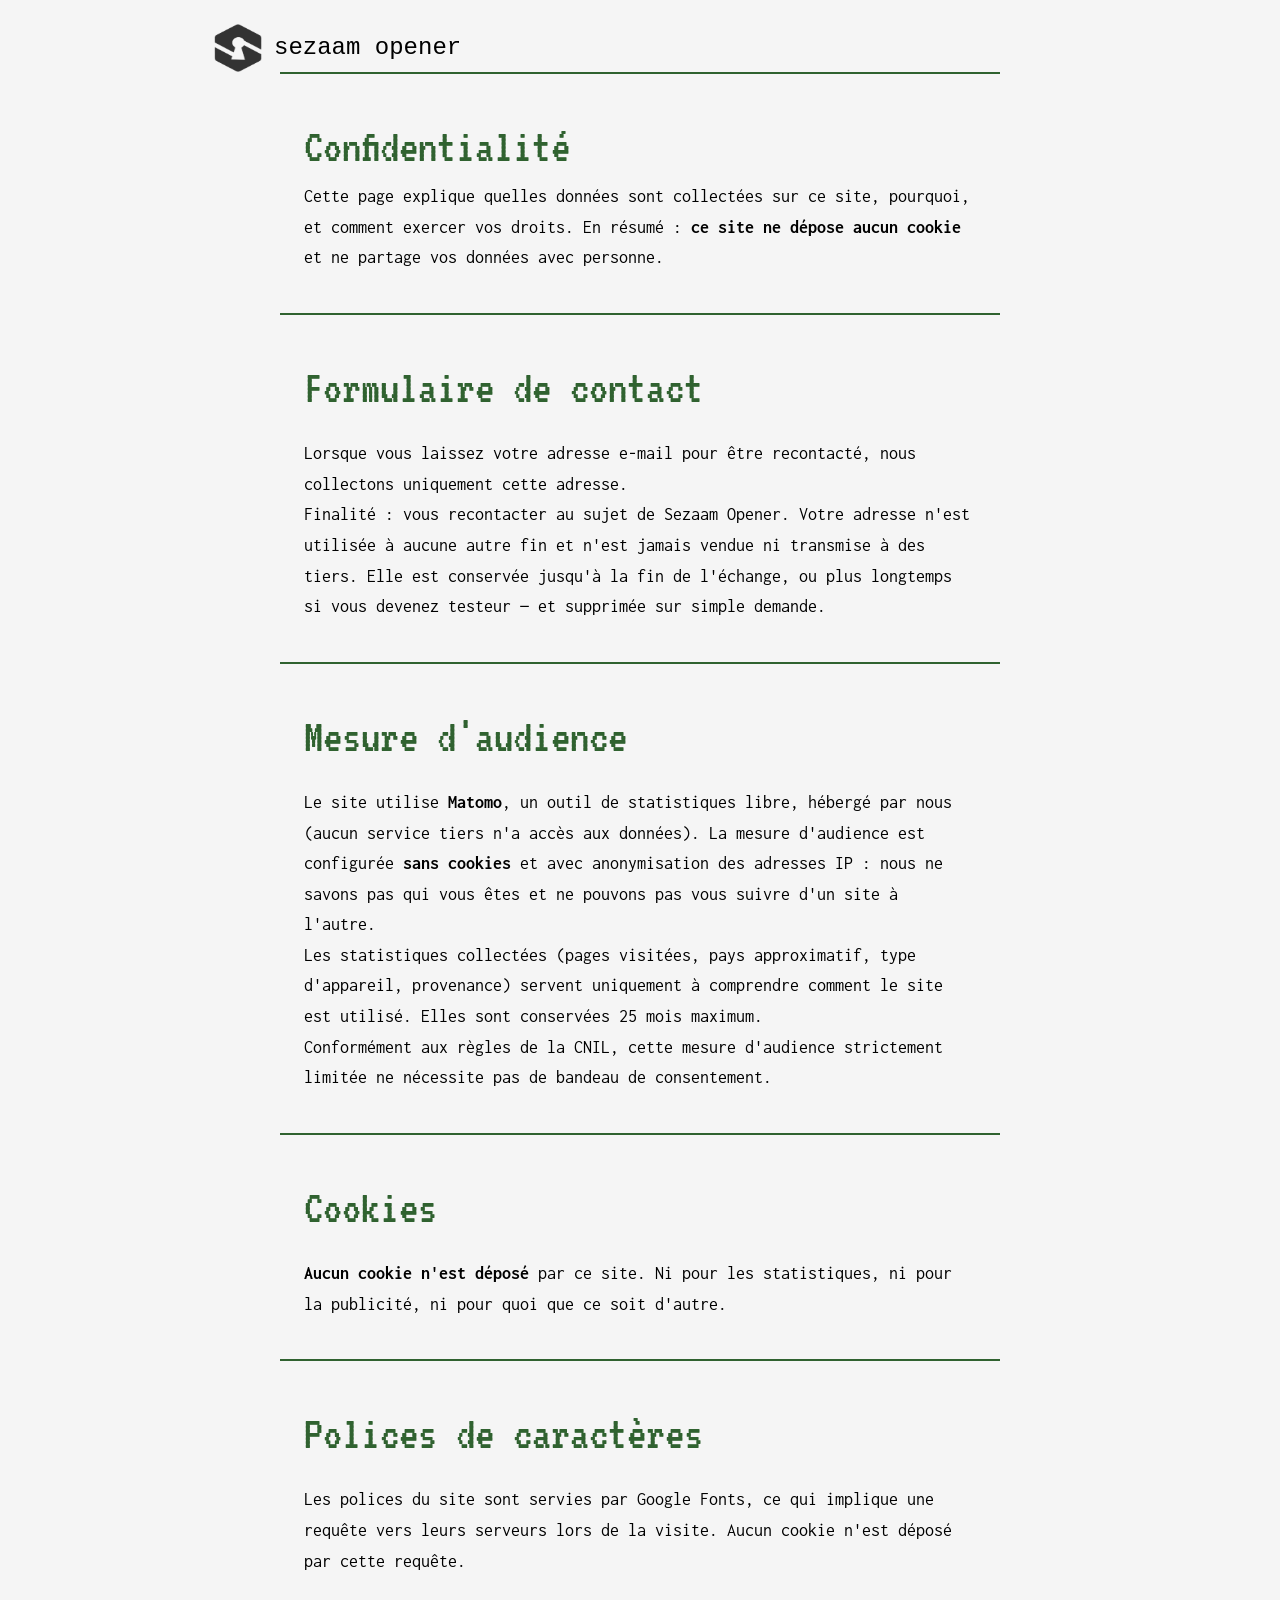
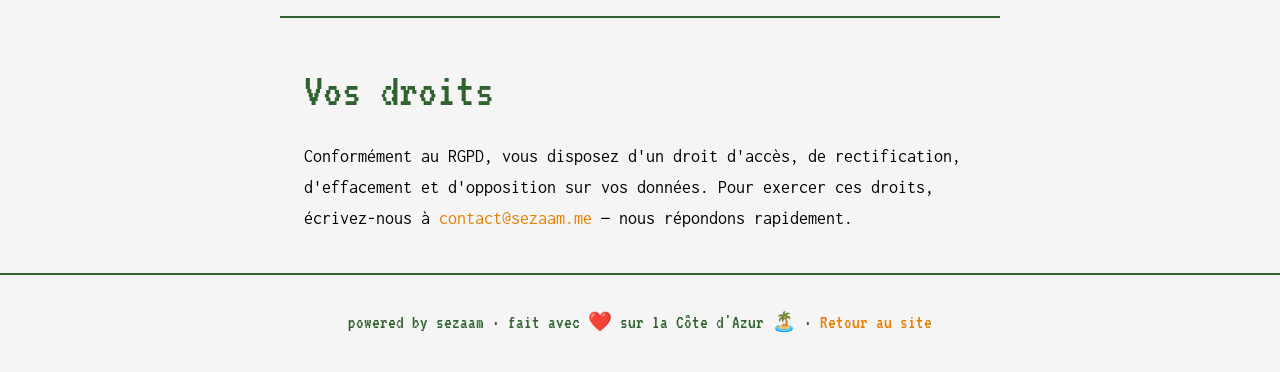
==== confidentialite.html @ 07162933 "add matomo" ====
<!DOCTYPE html>
<html lang="fr">

<head>
  <meta charset="UTF-8">
  <meta name="viewport" content="width=device-width, initial-scale=1.0">
  <title>Confidentialité — sezaam opener</title>
  <meta name="description" content="Politique de confidentialité de sezaam opener : quelles données sont collectées, pourquoi, et comment exercer vos droits.">
  <meta name="robots" content="noindex">

  <link rel="preconnect" href="https://fonts.googleapis.com">
  <link rel="preconnect" href="https://fonts.gstatic.com" crossorigin>
  <link href="https://fonts.googleapis.com/css2?family=Inconsolata:wght@400;700&family=VT323&display=swap"
    rel="stylesheet">

  <link rel="stylesheet" href="assets/styles.css">
  <link rel="icon" href="assets/icon_small.png" sizes="48px">
  <link rel="apple-touch-icon" href="assets/icon_small.png">
</head>

<body>

  <header class="site-header">
    <img src="assets/icon_small.png" alt="" class="brand-icon">
    <div class="logo">sezaam opener</div>
  </header>

  <section>
    <h1>Confidentialité</h1>
    <p>Cette page explique quelles données sont collectées sur ce site, pourquoi, et comment exercer vos droits. En
      résumé : <strong>ce site ne dépose aucun cookie</strong> et ne partage vos données avec personne.</p>
  </section>

  <section>
    <h2>Formulaire de contact</h2>
    <p>Lorsque vous laissez votre adresse e-mail pour être recontacté, nous collectons uniquement cette adresse.</p>
    <p>Finalité : vous recontacter au sujet de Sezaam Opener. Votre adresse n'est utilisée à aucune autre fin et n'est
      jamais vendue ni transmise à des tiers. Elle est conservée jusqu'à la fin de l'échange, ou plus longtemps si vous
      devenez testeur — et supprimée sur simple demande.</p>
  </section>

  <section>
    <h2>Mesure d'audience</h2>
    <p>Le site utilise <strong>Matomo</strong>, un outil de statistiques libre, hébergé par nous (aucun service tiers
      n'a accès aux données). La mesure d'audience est configurée <strong>sans cookies</strong> et avec anonymisation
      des adresses IP : nous ne savons pas qui vous êtes et ne pouvons pas vous suivre d'un site à l'autre.</p>
    <p>Les statistiques collectées (pages visitées, pays approximatif, type d'appareil, provenance) servent uniquement à
      comprendre comment le site est utilisé. Elles sont conservées 25 mois maximum.</p>
    <p>Conformément aux règles de la CNIL, cette mesure d'audience strictement limitée ne nécessite pas de bandeau de
      consentement.</p>
  </section>

  <section>
    <h2>Cookies</h2>
    <p><strong>Aucun cookie n'est déposé</strong> par ce site. Ni pour les statistiques, ni pour la publicité, ni pour
      quoi que ce soit d'autre.</p>
  </section>

  <section>
    <h2>Polices de caractères</h2>
    <p>Les polices du site sont servies par Google Fonts, ce qui implique une requête vers leurs serveurs lors de la
      visite. Aucun cookie n'est déposé par cette requête.</p>
  </section>

  <section>
    <h2>Vos droits</h2>
    <p>Conformément au RGPD, vous disposez d'un droit d'accès, de rectification, d'effacement et d'opposition sur vos
      données. Pour exercer ces droits, écrivez-nous à <a href="mailto:contact@sezaam.me">contact@sezaam.me</a> — nous
      répondons rapidement.</p>
  </section>

  <footer>
    <p>powered by sezaam · fait avec ❤️ sur la Côte d'Azur 🏝️ · <a href="index.html">Retour au site</a></p>
  </footer>

  <!-- Analytics — Matomo auto-hébergé, sans cookies -->
  <script>
    var _paq = window._paq = window._paq || [];
    _paq.push(['disableCookies']);
    _paq.push(['trackPageView']);
    _paq.push(['enableLinkTracking']);
    (function () {
      var u = "https://analytics.ha1ku.dev/";
      _paq.push(['setTrackerUrl', u + 'matomo.php']);
      _paq.push(['setSiteId', '1']);
      var d = document, g = d.createElement('script'), s = d.getElementsByTagName('script')[0];
      g.async = true; g.src = u + 'matomo.js'; s.parentNode.insertBefore(g, s);
    })();
  </script>

</body>

</html>
---- assets/styles.css ----
:root {
      --bg: #f5f5f5;
      --text: #306230;
      --text-dark: #0F380F;
      --primary: #9BBD3B;
      --accent: #E87F00;
      --error: #CC4125;
      --white: #FFFFFF;
      --beige: #f2eecb;
    }

    * {
      margin: 0;
      padding: 0;
      box-sizing: border-box;
    }

    html {
      scroll-behavior: smooth;
    }

    body {
      font-family: 'Inconsolata', monospace;
      background: var(--bg);
      line-height: 1.6;
      font-size: 18px;
      -webkit-font-smoothing: auto;
    }

    h1, h2, h3 {
      font-family: 'VT323', monospace;
      color: var(--text);
      line-height: 1.4;
    }

    h1 {
      font-size: clamp(2.1rem, 10vw, 3rem);
      font-weight: lighter;
    }

    h2 {
      /* font-family: 'Bebas Neue', sans-serif; */

      font-size: clamp(2.1rem, 10vw, 3rem);
      font-weight: lighter;
      margin-bottom: 1rem;
    }

    h3 {
      font-size: 1.2rem;
      margin-bottom: 0.5rem;
    }

    p {
      font-family: 'Inconsolata', monospace;
      line-height: 1.7;
    }

    a {
      color: var(--accent);
      text-decoration: none;
    }

    a:hover {
      text-decoration: underline;
    }

    section {
      max-width: 720px;
      margin: 0 auto;
      padding: 2.5rem 1.5rem;
      border-top: 2px solid var(--text);
    }

    /* Hero — stacked boxes */
    /* Brand lockup */
    .site-header {
      display: flex;
      align-items: center;
      gap: 0.75rem;
      max-width: 900px;
      margin: 0 auto;
      padding: 1.5rem 1.5rem 0;
    }

    .brand-icon {
      height: 48px;
      width: 48px;
      display: block;
    }

    .site-header .logo {
      font-family: 'Press Start 2P', monospace;
      font-size: 1.5rem;
      color: black;
    }

    #solution {
      display: flex;
      flex-direction: column;
      align-items: stretch;
      gap: 1.5rem;
      max-width: 900px;
      padding: 0 1.5rem 2rem;
      border-top: none;
      border-bottom: 2px solid var(--text);
    }

    #solution h1 {
      font-size: 3rem;
    }

    #solution .solution-photo {
      display: block;
      width: auto;
      height: auto;
      max-width: min(560px, 100%);
      max-height: 80svh;
      margin: 0 auto;
      border: 1px solid var(--text);
    }

    #solution .solution-copy {
      flex: 1 1 auto;
      min-width: 0;
      color: var(--text);
      padding: 1.5rem;
      text-align: center;
    }

    @media (min-width: 768px) {
      #solution {
        padding: 2rem;
      }
    }

    .section-media {
      display: block;
      max-width: 100%;
      height: auto;
      margin: 2rem auto 1rem;
      border: 1px solid var(--text);
    }

    /* Solution */
    .solution-text {
      font-size: 1.5rem;
      color: var(--text-dark);
      max-width: 34rem;
      margin: 0 auto;
    }

    .solution-accent {
      font-family: "VT323", monospace;
      background-color: var(--primary);
      border: 1px var(--text) solid;
      color: var(--text);
      padding: .6rem;
    }

    .btn-hero {
      display: inline-block;
      margin-top: 1.5rem;
      padding: 0.9rem 2rem;
      font-family: 'Inconsolata', monospace;
      font-size: 1.25rem;
      line-height: 1.2;
      background: var(--accent);
      color: whitesmoke;
      border: 0;
      border-radius: 0;
      text-decoration: none;
      cursor: pointer;
    }

    .btn-hero:hover {
      background: var(--text);
      color: var(--accent);
      text-decoration: none;
    }

    .btn-hero:focus-visible {
      outline: 3px solid var(--accent);
      outline-offset: 3px;
    }

    /* Painpoints */
    .pain-section {
      padding: 2.5rem 1.5rem;
      border-top: none;
      border-bottom: 2px solid var(--text);
    }

    .pain-section h2 {
      text-align: center;
    }

    .pain-sub {
      text-align: center;
      max-width: 34rem;
      margin: 1.25rem auto 0;
      font-size: 1.15rem;
      color: var(--text-dark);
    }

    .pain-image {
      display: block;
      width: 100%;
      max-width: 560px;
      height: auto;
      margin: 1.25rem auto;
      border: 1px solid var(--text);
    }

    .painpoint-display {
      display: inline-block;
      white-space: nowrap;
      line-height: 1;
      min-width: calc(21ch + 1.2rem + 2px);
    }

    .painpoint-display::after {
      content: '';
      display: inline-block;
      width: 0.45em;
      height: 0.95em;
      margin-left: 0.08em;
      background: currentColor;
      vertical-align: -0.2em;
      animation: blink 1s step-end infinite;
    }

    @keyframes blink {
      50% {
        opacity: 0;
      }
    }

    @media (prefers-reduced-motion: reduce) {
      .painpoint-display::after {
        animation: none;
      }
    }

    /* Steps */
    .steps {
      list-style: none;
      counter-reset: step;
      display: grid;
      gap: 1.5rem;
    }

    .steps li {
      counter-increment: step;
      border: 1px solid var(--primary);
      background: var(--beige);
      display: flex;
      align-items: center;
      gap: .6rem;
    }

    .steps li::before {
      content: counter(step);
      flex: 0 0 5rem;
      width: 5rem;
      height: 5rem;
      background: var(--primary);
      color: var(--text);
      font-family: 'Press Start 2P', monospace;
      font-size: 1.5rem;
      display: flex;
      align-items: center;
      justify-content: center;
    }

    .step-text {
      color: var(--text);
      margin: 0;
      flex: 1;
      font-size: 1.5rem;
      font-family: 'VT323', monospace;
    }

    /* Features grid */
    .features-grid {
      display: grid;
      grid-template-columns: 1fr;
      grid-auto-rows: 1fr;
      gap: 1.5rem;
    }

    @media (min-width: 500px) {
      .features-grid {
        grid-template-columns: 1fr 1fr;
      }
    }

    .feature-item {
      border: 1px solid var(--text);
      background: var(--white);
      display: flex;
      flex-direction: column;
    }

    .feature-header {
      background: var(--primary);
      display: flex;
      align-items: center;
      gap: .6rem;
    }

    .feature-icon {
      flex: 0 0 5rem;
      width: 5rem;
      height: 5rem;
      background: var(--text);
      color: var(--primary);
      display: flex;
      align-items: center;
      justify-content: center;
    }

    .feature-icon svg {
      width: 36px;
      height: 36px;
      display: block;
    }

    .feature-item h3 {
      color: var(--text);
      margin: 0;
      font-weight: lighter;
      font-size: 1.5rem;
      line-height: 1.3;
    }

    .feature-desc {
      height: 100%;
      background: var(--beige);
      border-top: 1px solid var(--text);
      padding: 0.75rem 1rem 1rem;
    }

    .feature-desc p {
      margin: 0;font-size: 1rem;
    }

    /* Benefits */
    .benefits-list {
      list-style: none;
    }

    .benefits-list li {
      margin-bottom: 1.5rem;
      padding-left: 1.5rem;
      border-left: 4px solid var(--primary);
    }

    .benefits-list li h3 {
      font-size: 1.1rem;
    }

    /* CTA */
    .cta {
      text-align: center;
      background: var(--accent); /*rgb(180, 0, 100);*/
      color: whitesmoke;
      max-width: 100%;
      width: 100%;
      padding: 2.5rem 0;
      border: 0;
    }

    .cta .container {
      max-width: 720px;
      margin: 0 auto;
      padding: 0 1.5rem;
    }

    .cta h2 {
      color: whitesmoke;
    }

    .cta p {
      margin-bottom: 1.5rem;
      font-size: 1.5rem;
    }

    .cta .highlight {
      background: var(--primary);
      border: 1px solid var(--text);
      color: var(--text);
      padding: 0.15rem 0.4rem;
      font-weight: lighter;
      font-size: 1.8rem;
      font-family: "VT323", monospace;
    }

    .cta .section-media {
      margin: 0 auto 1.5rem;
    }

    /* Form */
    .waitlist-form {
      display: flex;
      gap: 1rem;
      max-width: 560px;
      margin: 2rem auto 0;
      scroll-margin-top: 1.5rem;
    }

    .waitlist-form input[type="email"] {
      flex: 1;
      padding: 1.15rem 1.25rem;
      font-family: 'Inconsolata', monospace;
      font-size: 1.15rem;
      border: 1px solid var(--text);
      background: var(--white);
      color: var(--text);
      outline: none;
      border-radius: 0;
    }

    .waitlist-form input[type="email"]:focus {
      border-color: var(--accent);
    }

    .waitlist-form input[type="email"]::placeholder {
      color: #999;
    }

    .waitlist-form button {
      padding: 1.15rem 2rem;
      font-family: 'Inconsolata', monospace;
      font-size: 1.15rem;
      background: var(--text);
      color: var(--bg);
      border: 1px solid var(--text);
      cursor: pointer;
      white-space: nowrap;
      border-radius: 0;
    }

    .waitlist-form button:hover {
      background: var(--text);
    }

    .waitlist-form button:disabled {
      opacity: 0.6;
      cursor: not-allowed;
    }

    .honeypot {
      position: absolute;
      left: -9999px;
      opacity: 0;
      height: 0;
      width: 0;
      overflow: hidden;
    }

    .form-message {
      margin-top: 1rem;
      font-family: 'Inconsolata', monospace;
      font-size: 1rem;
    }

    .form-message.success {
      color: var(--primary);
    }

    .form-message.error {
      color: var(--error);
    }

    .privacy-note {
      margin-top: 0.75rem;
      font-size: 0.95rem;
      color: var(--text-dark);
      opacity: 0.8;
    }

    /* FAQ */
    .faq {
      border: 0;
    }

    .faq-item {
      border: 1px solid var(--text);
      background: var(--text);
      margin-bottom: 1.5rem;
    }

    .faq-item summary {
      display: flex;
      align-items: center;
      gap: 1rem;
      padding: 0;
      cursor: pointer;
      list-style: none;
    }

    .faq-item summary::-webkit-details-marker {
      display: none;
    }

    .faq-item summary::before {
      content: '+';
      flex: 0 0 5rem;
      width: 5rem;
      min-height: 5rem;
      align-self: stretch;
      background: var(--primary);
      color: var(--text);
      font-family: 'Press Start 2P', monospace;
      font-size: 1.5rem;
      display: flex;
      align-items: center;
      justify-content: center;
    }

    .faq-item[open] summary::before {
      content: '-';
    }

    .faq-question {
      background: var(--text);
      flex: 1;
      margin: 0;
      font-family: 'VT323', monospace;
      font-size: 1.4rem;
      color: var(--primary);
    }

    .faq-item .faq-answer {
      background: var(--beige);
      border-top: 1px solid var(--text);
      padding: 0.75rem 1rem 1rem;
      font-family: 'Inconsolata', monospace;
      font-size: 0.95rem;
      color: var(--text);
    }

    /* Press */
    .press-list {
      list-style: none;
    }

    .press-list li {
      margin-bottom: 1.5rem;
      padding-bottom: 1.5rem;
      border-bottom: 1px solid var(--text);
    }

    .press-list li:last-child {
      border-bottom: none;
    }

    .press-list .press-source {
      font-family: 'Press Start 2P', monospace;
      font-size: 0.55rem;
      color: var(--accent);
      text-transform: uppercase;
      margin-bottom: 0.3rem;
      display: block;
    }

    .press-list .press-title {
      font-family: 'VT323', monospace;
      font-size: 1.3rem;
      color: var(--text);
    }

    .press-list .press-desc {
      font-family: 'Inconsolata', monospace;
      font-size: 0.9rem;
      margin-top: 0.3rem;
    }

    /* Reviews carousel */
    .reviews-section {
      overflow: hidden;
      border-top: none;
      padding: 2.5rem 0;
      max-width: 100vw;
    }

    .reviews-section h2 {
      text-align: center;
      padding: 0 1.5rem;
    }

    .carousel-wrapper {
      position: relative;
      margin-top: 1.5rem;
      margin-left: auto;
      margin-right: auto;
      max-width: calc(10 * 350px + 9 * 2rem);
    }

    .carousel-track {
      display: flex;
      align-items: flex-start;
      gap: 2rem;
      overflow-x: auto;
      scrollbar-width: none;
      -ms-overflow-style: none;
      padding: 1rem 0;
    }

    .carousel-track::-webkit-scrollbar {
      display: none;
    }

    .carousel-item {
      width: 350px;
      height: auto;
      flex-shrink: 0;
      border: 1px solid var(--text);
      overflow: hidden;
    }

    .carousel-item img {
      width: 100%;
      height: auto;
      display: block;
    }

    .carousel-fade-left,
    .carousel-fade-right {
      position: absolute;
      top: 0;
      bottom: 0;
      width: 100px;
      z-index: 2;
      pointer-events: none;
    }

    .carousel-fade-left {
      left: 0;
      background: linear-gradient(to right, var(--bg), transparent);
    }

    .carousel-fade-right {
      right: 0;
      background: linear-gradient(to left, var(--bg), transparent);
    }

    /* Reviews mobile gallery */
    .reviews-gallery {
      display: none;
      margin-top: 1.5rem;
    }

    .reviews-gallery-track {
      display: flex;
      align-items: flex-start;
      overflow-x: auto;
      scroll-snap-type: x mandatory;
      -webkit-overflow-scrolling: touch;
      scrollbar-width: none;
      -ms-overflow-style: none;
      gap: 0.5rem;
      padding: 1rem 7.5vw;
    }

    .reviews-gallery-track::-webkit-scrollbar {
      display: none;
    }

    .reviews-gallery-item {
      flex: 0 0 85vw;
      scroll-snap-align: center;
      height: auto;
      border: 1px solid var(--text);
      overflow: hidden;
    }

    .reviews-gallery-item img {
      width: 100%;
      height: auto;
      display: block;
    }

    .reviews-dots {
      display: flex;
      justify-content: center;
      gap: 0.5rem;
      margin-top: 1rem;
    }

    .reviews-dot {
      width: 10px;
      height: 10px;
      border-radius: 50%;
      background: var(--text);
      opacity: 0.3;
      cursor: pointer;
      border: none;
      padding: 0;
      transition: opacity 0.3s;
    }

    .reviews-dot.active {
      opacity: 1;
      background: var(--accent);
    }

    /* Footer */
    footer {
      padding: 2rem 0;
      text-align: center;
      color: var(--text);
      border-top: 2px solid var(--text);
    }

    footer p {
      font-family: 'VT323', monospace;
      font-size: 1.2rem;


    }

    /* Mobile adjustments */
    @media (max-width: 480px) {
      #solution h1 {
        font-size: 2.1rem;
      }

      .brand-icon {
        height: 1.8rem;
      }

      .site-header .logo {
        font-size: 1rem;
      }

      .faq-question {
        padding: 0;
      }

      .waitlist-form {
        flex-direction: column;
      }

      .waitlist-form button {
        width: 100%;
      }

      .carousel-wrapper {
        display: none;
      }

      .reviews-gallery {
        display: block;
      }
    }

    @media (min-width: 481px) {
      .reviews-gallery {
        display: none !important;
      }
    }
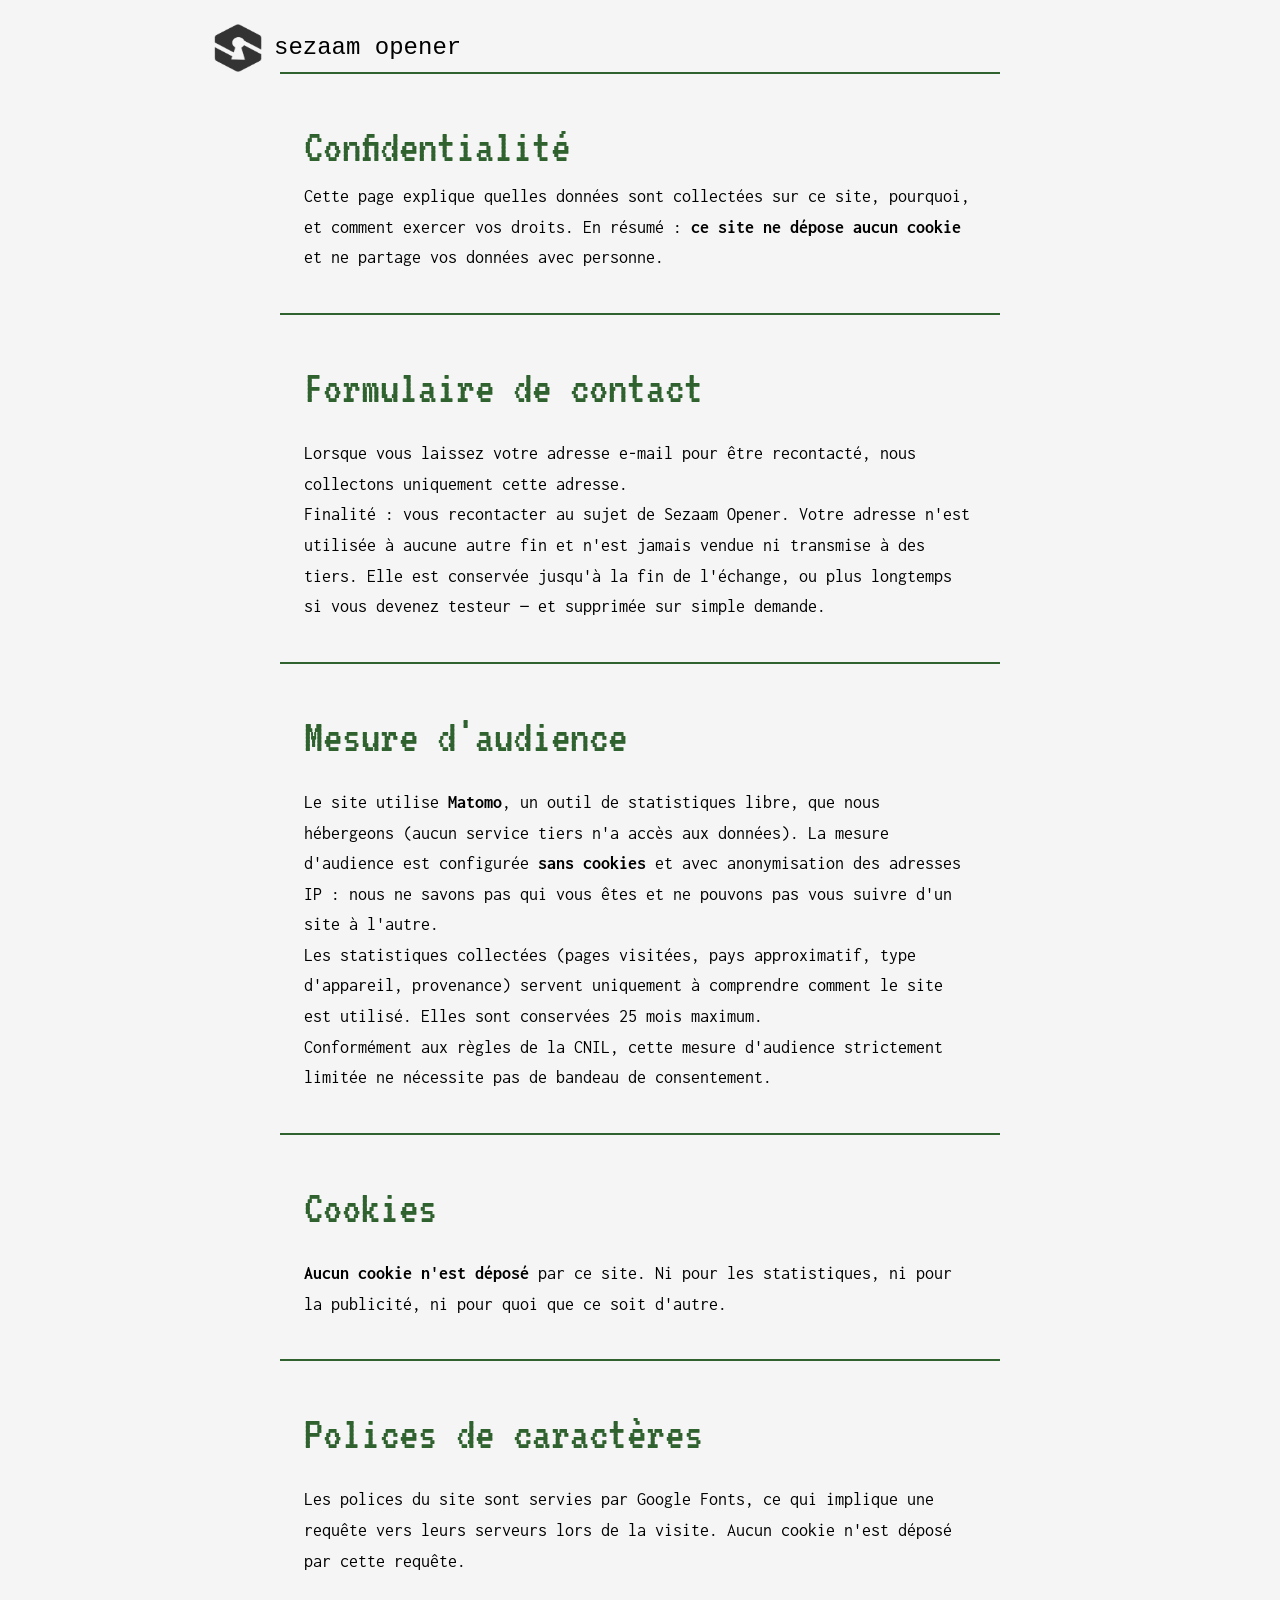
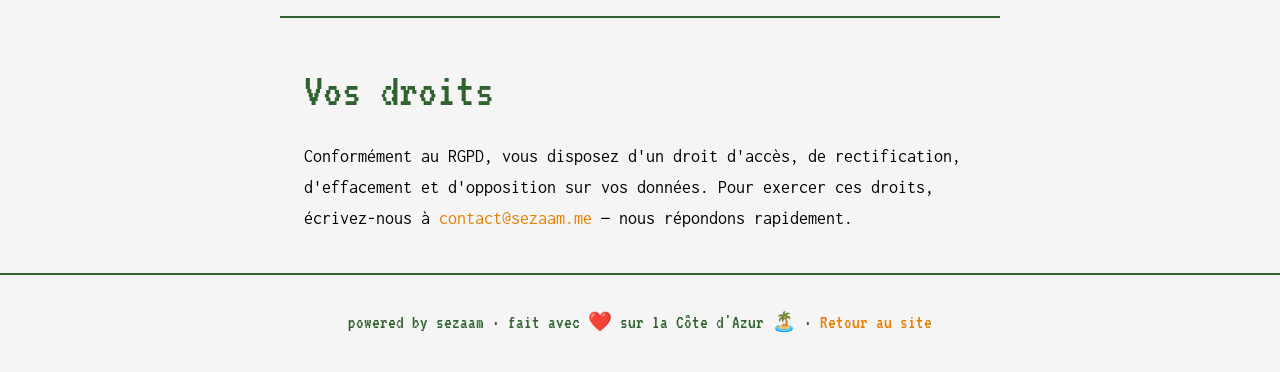
==== commit 38b518e6: "merge hero and painpoints" ====
--- a/confidentialite.html
+++ b/confidentialite.html
@@ -41,7 +41,7 @@
 
   <section>
     <h2>Mesure d'audience</h2>
-    <p>Le site utilise <strong>Matomo</strong>, un outil de statistiques libre, hébergé par nous (aucun service tiers
+    <p>Le site utilise <strong>Matomo</strong>, un outil de statistiques libre, que nous hébergeons (aucun service tiers
       n'a accès aux données). La mesure d'audience est configurée <strong>sans cookies</strong> et avec anonymisation
       des adresses IP : nous ne savons pas qui vous êtes et ne pouvons pas vous suivre d'un site à l'autre.</p>
     <p>Les statistiques collectées (pages visitées, pays approximatif, type d'appareil, provenance) servent uniquement à
--- a/assets/styles.css
+++ b/assets/styles.css
@@ -101,7 +101,7 @@
       flex-direction: column;
       align-items: stretch;
       gap: 1.5rem;
-      max-width: 900px;
+      max-width: 720px;
       padding: 0 1.5rem 2rem;
       border-top: none;
       border-bottom: 2px solid var(--text);
@@ -148,7 +148,7 @@
       font-size: 1.5rem;
       color: var(--text-dark);
       max-width: 34rem;
-      margin: 0 auto;
+      margin: 1rem auto;
     }
 
     .solution-accent {
@@ -175,8 +175,6 @@
     }
 
     .btn-hero:hover {
-      background: var(--text);
-      color: var(--accent);
       text-decoration: none;
     }
 
@@ -185,34 +183,7 @@
       outline-offset: 3px;
     }
 
-    /* Painpoints */
-    .pain-section {
-      padding: 2.5rem 1.5rem;
-      border-top: none;
-      border-bottom: 2px solid var(--text);
-    }
-
-    .pain-section h2 {
-      text-align: center;
-    }
-
-    .pain-sub {
-      text-align: center;
-      max-width: 34rem;
-      margin: 1.25rem auto 0;
-      font-size: 1.15rem;
-      color: var(--text-dark);
-    }
-
-    .pain-image {
-      display: block;
-      width: 100%;
-      max-width: 560px;
-      height: auto;
-      margin: 1.25rem auto;
-      border: 1px solid var(--text);
-    }
-
+    /* Dynamic hero headline */
     .painpoint-display {
       display: inline-block;
       white-space: nowrap;
@@ -461,11 +432,15 @@
     }
 
     .form-message {
-      margin-top: 1rem;
+      margin-top: 0.75rem;
       font-family: 'Inconsolata', monospace;
       font-size: 1rem;
     }
 
+    .form-message:empty {
+      display: none;
+    }
+
     .form-message.success {
       color: var(--primary);
     }
@@ -475,10 +450,16 @@
     }
 
     .privacy-note {
-      margin-top: 0.75rem;
-      font-size: 0.95rem;
+      max-width: 560px;
+      margin: 0.35rem auto 0;
+      text-align: left;
+      font-size: 0.8rem;
       color: var(--text-dark);
-      opacity: 0.8;
+    }
+
+    .privacy-note a {
+      color: var(--text-dark);
+      text-decoration: underline;
     }
 
     /* FAQ */
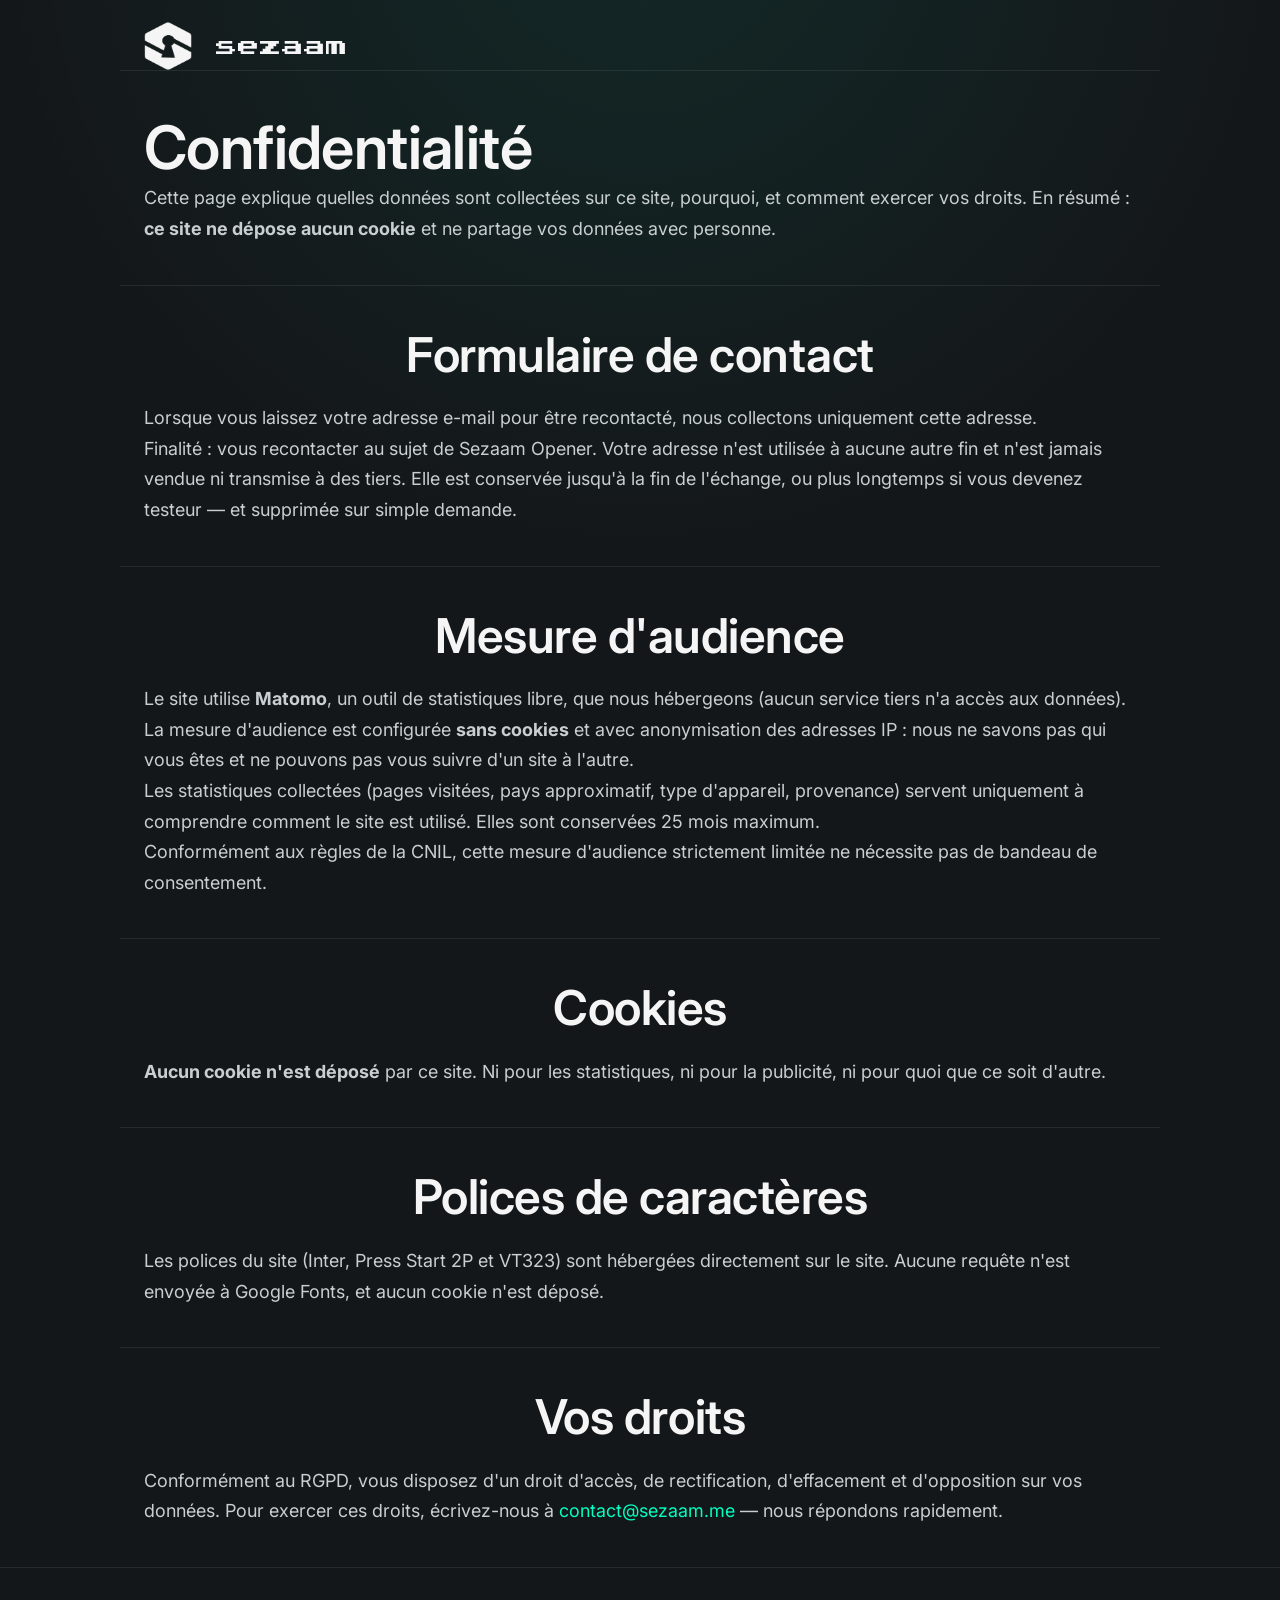
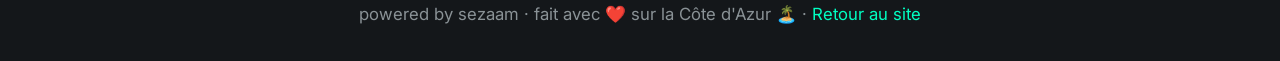
==== commit 3065bbc9: "landing page v2" ====
--- a/confidentialite.html
+++ b/confidentialite.html
@@ -4,14 +4,11 @@
 <head>
   <meta charset="UTF-8">
   <meta name="viewport" content="width=device-width, initial-scale=1.0">
-  <title>Confidentialité — sezaam opener</title>
+  <title>Confidentialité — sezaam</title>
   <meta name="description" content="Politique de confidentialité de sezaam opener : quelles données sont collectées, pourquoi, et comment exercer vos droits.">
   <meta name="robots" content="noindex">
 
-  <link rel="preconnect" href="https://fonts.googleapis.com">
-  <link rel="preconnect" href="https://fonts.gstatic.com" crossorigin>
-  <link href="https://fonts.googleapis.com/css2?family=Inconsolata:wght@400;700&family=VT323&display=swap"
-    rel="stylesheet">
+  <link rel="preload" href="assets/fonts/inter-variable.woff2" as="font" type="font/woff2" crossorigin>
 
   <link rel="stylesheet" href="assets/styles.css">
   <link rel="icon" href="assets/icon_small.png" sizes="48px">
@@ -22,7 +19,7 @@
 
   <header class="site-header">
     <img src="assets/icon_small.png" alt="" class="brand-icon">
-    <div class="logo">sezaam opener</div>
+    <div class="logo">sezaam</div>
   </header>
 
   <section>
@@ -58,8 +55,8 @@
 
   <section>
     <h2>Polices de caractères</h2>
-    <p>Les polices du site sont servies par Google Fonts, ce qui implique une requête vers leurs serveurs lors de la
-      visite. Aucun cookie n'est déposé par cette requête.</p>
+    <p>Les polices du site (Inter, Press Start 2P et VT323) sont hébergées directement sur le site. Aucune requête
+      n'est envoyée à Google Fonts, et aucun cookie n'est déposé.</p>
   </section>
 
   <section>
@@ -90,4 +87,4 @@
 
 </body>
 
-</html>
+</html>
--- a/assets/styles.css
+++ b/assets/styles.css
@@ -1,746 +1,1381 @@
-
-    :root {
-      --bg: #f5f5f5;
-      --text: #306230;
-      --text-dark: #0F380F;
-      --primary: #9BBD3B;
-      --accent: #E87F00;
-      --error: #CC4125;
-      --white: #FFFFFF;
-      --beige: #f2eecb;
-    }
-
-    * {
-      margin: 0;
-      padding: 0;
-      box-sizing: border-box;
-    }
-
-    html {
-      scroll-behavior: smooth;
-    }
-
-    body {
-      font-family: 'Inconsolata', monospace;
-      background: var(--bg);
-      line-height: 1.6;
-      font-size: 18px;
-      -webkit-font-smoothing: auto;
-    }
-
-    h1, h2, h3 {
-      font-family: 'VT323', monospace;
-      color: var(--text);
-      line-height: 1.4;
-    }
-
-    h1 {
-      font-size: clamp(2.1rem, 10vw, 3rem);
-      font-weight: lighter;
-    }
-
-    h2 {
-      /* font-family: 'Bebas Neue', sans-serif; */
-
-      font-size: clamp(2.1rem, 10vw, 3rem);
-      font-weight: lighter;
-      margin-bottom: 1rem;
-    }
-
-    h3 {
-      font-size: 1.2rem;
-      margin-bottom: 0.5rem;
-    }
-
-    p {
-      font-family: 'Inconsolata', monospace;
-      line-height: 1.7;
-    }
-
-    a {
-      color: var(--accent);
-      text-decoration: none;
-    }
-
-    a:hover {
-      text-decoration: underline;
-    }
-
-    section {
-      max-width: 720px;
-      margin: 0 auto;
-      padding: 2.5rem 1.5rem;
-      border-top: 2px solid var(--text);
-    }
-
-    /* Hero — stacked boxes */
-    /* Brand lockup */
-    .site-header {
-      display: flex;
-      align-items: center;
-      gap: 0.75rem;
-      max-width: 900px;
-      margin: 0 auto;
-      padding: 1.5rem 1.5rem 0;
-    }
-
-    .brand-icon {
-      height: 48px;
-      width: 48px;
-      display: block;
-    }
-
-    .site-header .logo {
-      font-family: 'Press Start 2P', monospace;
-      font-size: 1.5rem;
-      color: black;
-    }
-
-    #solution {
-      display: flex;
-      flex-direction: column;
-      align-items: stretch;
-      gap: 1.5rem;
-      max-width: 720px;
-      padding: 0 1.5rem 2rem;
-      border-top: none;
-      border-bottom: 2px solid var(--text);
-    }
-
-    #solution h1 {
-      font-size: 3rem;
-    }
-
-    #solution .solution-photo {
-      display: block;
-      width: auto;
-      height: auto;
-      max-width: min(560px, 100%);
-      max-height: 80svh;
-      margin: 0 auto;
-      border: 1px solid var(--text);
-    }
-
-    #solution .solution-copy {
-      flex: 1 1 auto;
-      min-width: 0;
-      color: var(--text);
-      padding: 1.5rem;
-      text-align: center;
-    }
-
-    @media (min-width: 768px) {
-      #solution {
-        padding: 2rem;
-      }
-    }
-
-    .section-media {
-      display: block;
-      max-width: 100%;
-      height: auto;
-      margin: 2rem auto 1rem;
-      border: 1px solid var(--text);
-    }
-
-    /* Solution */
-    .solution-text {
-      font-size: 1.5rem;
-      color: var(--text-dark);
-      max-width: 34rem;
-      margin: 1rem auto;
-    }
-
-    .solution-accent {
-      font-family: "VT323", monospace;
-      background-color: var(--primary);
-      border: 1px var(--text) solid;
-      color: var(--text);
-      padding: .6rem;
-    }
-
-    .btn-hero {
-      display: inline-block;
-      margin-top: 1.5rem;
-      padding: 0.9rem 2rem;
-      font-family: 'Inconsolata', monospace;
-      font-size: 1.25rem;
-      line-height: 1.2;
-      background: var(--accent);
-      color: whitesmoke;
-      border: 0;
-      border-radius: 0;
-      text-decoration: none;
-      cursor: pointer;
-    }
-
-    .btn-hero:hover {
-      text-decoration: none;
-    }
-
-    .btn-hero:focus-visible {
-      outline: 3px solid var(--accent);
-      outline-offset: 3px;
-    }
-
-    /* Dynamic hero headline */
-    .painpoint-display {
-      display: inline-block;
-      white-space: nowrap;
-      line-height: 1;
-      min-width: calc(21ch + 1.2rem + 2px);
-    }
-
-    .painpoint-display::after {
-      content: '';
-      display: inline-block;
-      width: 0.45em;
-      height: 0.95em;
-      margin-left: 0.08em;
-      background: currentColor;
-      vertical-align: -0.2em;
-      animation: blink 1s step-end infinite;
-    }
-
-    @keyframes blink {
-      50% {
-        opacity: 0;
-      }
-    }
-
-    @media (prefers-reduced-motion: reduce) {
-      .painpoint-display::after {
-        animation: none;
-      }
-    }
-
-    /* Steps */
-    .steps {
-      list-style: none;
-      counter-reset: step;
-      display: grid;
-      gap: 1.5rem;
-    }
-
-    .steps li {
-      counter-increment: step;
-      border: 1px solid var(--primary);
-      background: var(--beige);
-      display: flex;
-      align-items: center;
-      gap: .6rem;
-    }
-
-    .steps li::before {
-      content: counter(step);
-      flex: 0 0 5rem;
-      width: 5rem;
-      height: 5rem;
-      background: var(--primary);
-      color: var(--text);
-      font-family: 'Press Start 2P', monospace;
-      font-size: 1.5rem;
-      display: flex;
-      align-items: center;
-      justify-content: center;
-    }
-
-    .step-text {
-      color: var(--text);
-      margin: 0;
-      flex: 1;
-      font-size: 1.5rem;
-      font-family: 'VT323', monospace;
-    }
-
-    /* Features grid */
-    .features-grid {
-      display: grid;
-      grid-template-columns: 1fr;
-      grid-auto-rows: 1fr;
-      gap: 1.5rem;
-    }
-
-    @media (min-width: 500px) {
-      .features-grid {
-        grid-template-columns: 1fr 1fr;
-      }
-    }
-
-    .feature-item {
-      border: 1px solid var(--text);
-      background: var(--white);
-      display: flex;
-      flex-direction: column;
-    }
-
-    .feature-header {
-      background: var(--primary);
-      display: flex;
-      align-items: center;
-      gap: .6rem;
-    }
-
-    .feature-icon {
-      flex: 0 0 5rem;
-      width: 5rem;
-      height: 5rem;
-      background: var(--text);
-      color: var(--primary);
-      display: flex;
-      align-items: center;
-      justify-content: center;
-    }
-
-    .feature-icon svg {
-      width: 36px;
-      height: 36px;
-      display: block;
-    }
-
-    .feature-item h3 {
-      color: var(--text);
-      margin: 0;
-      font-weight: lighter;
-      font-size: 1.5rem;
-      line-height: 1.3;
-    }
-
-    .feature-desc {
-      height: 100%;
-      background: var(--beige);
-      border-top: 1px solid var(--text);
-      padding: 0.75rem 1rem 1rem;
-    }
-
-    .feature-desc p {
-      margin: 0;font-size: 1rem;
-    }
-
-    /* Benefits */
-    .benefits-list {
-      list-style: none;
-    }
-
-    .benefits-list li {
-      margin-bottom: 1.5rem;
-      padding-left: 1.5rem;
-      border-left: 4px solid var(--primary);
-    }
-
-    .benefits-list li h3 {
-      font-size: 1.1rem;
-    }
-
-    /* CTA */
-    .cta {
-      text-align: center;
-      background: var(--accent); /*rgb(180, 0, 100);*/
-      color: whitesmoke;
-      max-width: 100%;
-      width: 100%;
-      padding: 2.5rem 0;
-      border: 0;
-    }
-
-    .cta .container {
-      max-width: 720px;
-      margin: 0 auto;
-      padding: 0 1.5rem;
-    }
-
-    .cta h2 {
-      color: whitesmoke;
-    }
-
-    .cta p {
-      margin-bottom: 1.5rem;
-      font-size: 1.5rem;
-    }
-
-    .cta .highlight {
-      background: var(--primary);
-      border: 1px solid var(--text);
-      color: var(--text);
-      padding: 0.15rem 0.4rem;
-      font-weight: lighter;
-      font-size: 1.8rem;
-      font-family: "VT323", monospace;
-    }
-
-    .cta .section-media {
-      margin: 0 auto 1.5rem;
-    }
-
-    /* Form */
-    .waitlist-form {
-      display: flex;
-      gap: 1rem;
-      max-width: 560px;
-      margin: 2rem auto 0;
-      scroll-margin-top: 1.5rem;
-    }
-
-    .waitlist-form input[type="email"] {
-      flex: 1;
-      padding: 1.15rem 1.25rem;
-      font-family: 'Inconsolata', monospace;
-      font-size: 1.15rem;
-      border: 1px solid var(--text);
-      background: var(--white);
-      color: var(--text);
-      outline: none;
-      border-radius: 0;
-    }
-
-    .waitlist-form input[type="email"]:focus {
-      border-color: var(--accent);
-    }
-
-    .waitlist-form input[type="email"]::placeholder {
-      color: #999;
-    }
-
-    .waitlist-form button {
-      padding: 1.15rem 2rem;
-      font-family: 'Inconsolata', monospace;
-      font-size: 1.15rem;
-      background: var(--text);
-      color: var(--bg);
-      border: 1px solid var(--text);
-      cursor: pointer;
-      white-space: nowrap;
-      border-radius: 0;
-    }
-
-    .waitlist-form button:hover {
-      background: var(--text);
-    }
-
-    .waitlist-form button:disabled {
-      opacity: 0.6;
-      cursor: not-allowed;
-    }
-
-    .honeypot {
-      position: absolute;
-      left: -9999px;
-      opacity: 0;
-      height: 0;
-      width: 0;
-      overflow: hidden;
-    }
-
-    .form-message {
-      margin-top: 0.75rem;
-      font-family: 'Inconsolata', monospace;
-      font-size: 1rem;
-    }
-
-    .form-message:empty {
-      display: none;
-    }
-
-    .form-message.success {
-      color: var(--primary);
-    }
-
-    .form-message.error {
-      color: var(--error);
-    }
-
-    .privacy-note {
-      max-width: 560px;
-      margin: 0.35rem auto 0;
-      text-align: left;
-      font-size: 0.8rem;
-      color: var(--text-dark);
-    }
-
-    .privacy-note a {
-      color: var(--text-dark);
-      text-decoration: underline;
-    }
-
-    /* FAQ */
-    .faq {
-      border: 0;
-    }
-
-    .faq-item {
-      border: 1px solid var(--text);
-      background: var(--text);
-      margin-bottom: 1.5rem;
-    }
-
-    .faq-item summary {
-      display: flex;
-      align-items: center;
-      gap: 1rem;
-      padding: 0;
-      cursor: pointer;
-      list-style: none;
-    }
-
-    .faq-item summary::-webkit-details-marker {
-      display: none;
-    }
-
-    .faq-item summary::before {
-      content: '+';
-      flex: 0 0 5rem;
-      width: 5rem;
-      min-height: 5rem;
-      align-self: stretch;
-      background: var(--primary);
-      color: var(--text);
-      font-family: 'Press Start 2P', monospace;
-      font-size: 1.5rem;
-      display: flex;
-      align-items: center;
-      justify-content: center;
-    }
-
-    .faq-item[open] summary::before {
-      content: '-';
-    }
-
-    .faq-question {
-      background: var(--text);
-      flex: 1;
-      margin: 0;
-      font-family: 'VT323', monospace;
-      font-size: 1.4rem;
-      color: var(--primary);
-    }
-
-    .faq-item .faq-answer {
-      background: var(--beige);
-      border-top: 1px solid var(--text);
-      padding: 0.75rem 1rem 1rem;
-      font-family: 'Inconsolata', monospace;
-      font-size: 0.95rem;
-      color: var(--text);
-    }
-
-    /* Press */
-    .press-list {
-      list-style: none;
-    }
-
-    .press-list li {
-      margin-bottom: 1.5rem;
-      padding-bottom: 1.5rem;
-      border-bottom: 1px solid var(--text);
-    }
-
-    .press-list li:last-child {
-      border-bottom: none;
-    }
-
-    .press-list .press-source {
-      font-family: 'Press Start 2P', monospace;
-      font-size: 0.55rem;
-      color: var(--accent);
-      text-transform: uppercase;
-      margin-bottom: 0.3rem;
-      display: block;
-    }
-
-    .press-list .press-title {
-      font-family: 'VT323', monospace;
-      font-size: 1.3rem;
-      color: var(--text);
-    }
-
-    .press-list .press-desc {
-      font-family: 'Inconsolata', monospace;
-      font-size: 0.9rem;
-      margin-top: 0.3rem;
-    }
-
-    /* Reviews carousel */
-    .reviews-section {
-      overflow: hidden;
-      border-top: none;
-      padding: 2.5rem 0;
-      max-width: 100vw;
-    }
-
-    .reviews-section h2 {
-      text-align: center;
-      padding: 0 1.5rem;
-    }
-
-    .carousel-wrapper {
-      position: relative;
-      margin-top: 1.5rem;
-      margin-left: auto;
-      margin-right: auto;
-      max-width: calc(10 * 350px + 9 * 2rem);
-    }
-
-    .carousel-track {
-      display: flex;
-      align-items: flex-start;
-      gap: 2rem;
-      overflow-x: auto;
-      scrollbar-width: none;
-      -ms-overflow-style: none;
-      padding: 1rem 0;
-    }
-
-    .carousel-track::-webkit-scrollbar {
-      display: none;
-    }
-
-    .carousel-item {
-      width: 350px;
-      height: auto;
-      flex-shrink: 0;
-      border: 1px solid var(--text);
-      overflow: hidden;
-    }
-
-    .carousel-item img {
-      width: 100%;
-      height: auto;
-      display: block;
-    }
-
-    .carousel-fade-left,
-    .carousel-fade-right {
-      position: absolute;
-      top: 0;
-      bottom: 0;
-      width: 100px;
-      z-index: 2;
-      pointer-events: none;
-    }
-
-    .carousel-fade-left {
-      left: 0;
-      background: linear-gradient(to right, var(--bg), transparent);
-    }
-
-    .carousel-fade-right {
-      right: 0;
-      background: linear-gradient(to left, var(--bg), transparent);
-    }
-
-    /* Reviews mobile gallery */
-    .reviews-gallery {
-      display: none;
-      margin-top: 1.5rem;
-    }
-
-    .reviews-gallery-track {
-      display: flex;
-      align-items: flex-start;
-      overflow-x: auto;
-      scroll-snap-type: x mandatory;
-      -webkit-overflow-scrolling: touch;
-      scrollbar-width: none;
-      -ms-overflow-style: none;
-      gap: 0.5rem;
-      padding: 1rem 7.5vw;
-    }
-
-    .reviews-gallery-track::-webkit-scrollbar {
-      display: none;
-    }
-
-    .reviews-gallery-item {
-      flex: 0 0 85vw;
-      scroll-snap-align: center;
-      height: auto;
-      border: 1px solid var(--text);
-      overflow: hidden;
-    }
-
-    .reviews-gallery-item img {
-      width: 100%;
-      height: auto;
-      display: block;
-    }
-
-    .reviews-dots {
-      display: flex;
-      justify-content: center;
-      gap: 0.5rem;
-      margin-top: 1rem;
-    }
-
-    .reviews-dot {
-      width: 10px;
-      height: 10px;
-      border-radius: 50%;
-      background: var(--text);
-      opacity: 0.3;
-      cursor: pointer;
-      border: none;
-      padding: 0;
-      transition: opacity 0.3s;
-    }
-
-    .reviews-dot.active {
-      opacity: 1;
-      background: var(--accent);
-    }
-
-    /* Footer */
-    footer {
-      padding: 2rem 0;
-      text-align: center;
-      color: var(--text);
-      border-top: 2px solid var(--text);
-    }
-
-    footer p {
-      font-family: 'VT323', monospace;
-      font-size: 1.2rem;
-
-
-    }
-
-    /* Mobile adjustments */
-    @media (max-width: 480px) {
-      #solution h1 {
-        font-size: 2.1rem;
-      }
-
-      .brand-icon {
-        height: 1.8rem;
-      }
-
-      .site-header .logo {
-        font-size: 1rem;
-      }
-
-      .faq-question {
-        padding: 0;
-      }
-
-      .waitlist-form {
-        flex-direction: column;
-      }
-
-      .waitlist-form button {
-        width: 100%;
-      }
-
-      .carousel-wrapper {
-        display: none;
-      }
-
-      .reviews-gallery {
-        display: block;
-      }
-    }
-
-    @media (min-width: 481px) {
-      .reviews-gallery {
-        display: none !important;
-      }
-    }
-  +/* Self-hosted fonts */
+@font-face {
+  font-family: 'Inter';
+  font-style: normal;
+  font-weight: 100 900;
+  font-display: swap;
+  src: url('fonts/inter-variable.woff2') format('woff2');
+}
+
+@font-face {
+  font-family: 'Press Start 2P';
+  font-style: normal;
+  font-weight: 400;
+  font-display: swap;
+  src: url('fonts/press-start-2p.woff2') format('woff2');
+}
+
+@font-face {
+  font-family: 'VT323';
+  font-style: normal;
+  font-weight: 400;
+  font-display: swap;
+  src: url('fonts/vt323.woff2') format('woff2');
+}
+
+:root {
+  color-scheme: dark;
+
+  --bg: #14171A;
+  --surface: #1B1F22;
+  --surface-2: #23272B;
+  --border: rgba(255, 255, 255, 0.08);
+  --input-bg: #1B1F22;
+
+  --text: #F5F5F5;
+  --text-body: #C8CED1;
+  --text-muted: #8A9296;
+
+  --accent: #00FFC2;
+  --accent-hover: #00E5AE;
+  --accent-soft: rgba(0, 255, 194, 0.14);
+  --accent-faint: rgba(0, 255, 194, 0.07);
+  --accent-ink: #06211B;
+
+  --link: #00FFC2;
+  --link-hover: #33FFD1;
+
+  --success: #2EE6A8;
+  --error: #FF6B6B;
+
+  --radius: 1rem;
+  --radius-lg: 1.5rem;
+}
+
+svg {
+  stroke-width: 0.6;
+}
+
+* {
+  margin: 0;
+  padding: 0;
+  box-sizing: border-box;
+}
+
+html {
+  scroll-behavior: smooth;
+}
+
+body {
+  font-family: 'Inter', 'Noto Color Emoji', system-ui, -apple-system, sans-serif;
+  background-color: var(--bg);
+  background-image: radial-gradient(circle at 50% -10%, rgba(0, 255, 194, 0.08), transparent 55%);
+  background-size: 100% 100%;
+  background-attachment: fixed;
+  color: var(--text-body);
+  line-height: 1.6;
+  font-size: 18px;
+  font-optical-sizing: auto;
+  -webkit-font-smoothing: antialiased;
+  text-rendering: optimizeLegibility;
+}
+
+h1, h2, h3 {
+  font-family: 'Inter', system-ui, sans-serif;
+  color: var(--text);
+  line-height: 1.2;
+  font-weight: 600;
+  letter-spacing: -0.01em;
+}
+
+h1 {
+  font-size: clamp(2.1rem, 6vw, 3.75rem);
+}
+
+h2 {
+  font-size: clamp(2.25rem, 5vw, 3rem);
+  margin-bottom: 1.25rem;
+  text-align: center;
+}
+
+h3 {
+  font-size: 1.3rem;
+  margin-bottom: 0.5rem;
+  font-weight: 600;
+}
+
+p {
+  line-height: 1.7;
+}
+
+a {
+  color: var(--link);
+  text-decoration: none;
+}
+
+a:hover {
+  color: var(--link-hover);
+  text-decoration: underline;
+}
+
+section {
+  max-width: 65rem;
+  margin: 0 auto;
+  padding: 2.5rem 1.5rem;
+  border-top: 1px solid var(--border);
+}
+
+/* Brand lockup */
+.site-header {
+  display: flex;
+  align-items: center;
+  gap: 1.5rem;
+  max-width: 65rem;
+  margin: 0 auto;
+  padding: 1.4rem 1.5rem 0;
+}
+
+.site-brand {
+  display: flex;
+  align-items: center;
+  gap: 0.75rem;
+  text-decoration: none;
+}
+
+.brand-icon {
+  height: 48px;
+  width: 48px;
+  display: block;
+  border-radius: 12px;
+  filter: brightness(0) invert(96%);
+}
+
+.site-header .logo {
+  font-family: 'Press Start 2P', system-ui, sans-serif;
+  font-weight: 400;
+  font-size: clamp(0.95rem, 2.4vw, 1.35rem);
+  line-height: 1.5;
+  letter-spacing: 0;
+  text-transform: lowercase;
+  white-space: nowrap;
+  color: var(--text);
+}
+
+.site-nav {
+  margin-left: auto;
+  display: flex;
+  align-items: center;
+  gap: 1.75rem;
+}
+
+.site-nav a {
+  color: var(--text-body);
+  font-size: 0.95rem;
+  font-weight: 500;
+}
+
+.site-nav a:hover {
+  color: var(--text);
+  text-decoration: none;
+}
+
+.btn-small {
+  display: inline-block;
+  padding: 0.6rem 1.4rem;
+  font-family: 'Inter', system-ui, sans-serif;
+  font-size: 0.95rem;
+  font-weight: 600;
+  white-space: nowrap;
+  background: var(--accent);
+  color: var(--accent-ink);
+  border: 0;
+  border-radius: 999px;
+  text-decoration: none;
+  transition: transform 0.2s ease, background-color 0.2s ease;
+}
+
+.btn-small:hover {
+  background: var(--accent-hover);
+  color: var(--accent-ink);
+  text-decoration: none;
+  transform: scale(1.03);
+}
+
+/* Hero */
+.hero {
+  display: grid;
+  grid-template-columns: minmax(0, 1.1fr) minmax(0, 0.9fr);
+  gap: 2.5rem;
+  align-items: center;
+  max-width: 65rem;
+  padding: 3.5rem 1.5rem 4rem;
+  border-top: none;
+  border-bottom: 1px solid var(--border);
+}
+
+.hero-copy {
+  min-width: 0;
+  color: var(--text);
+  text-align: left;
+}
+
+.hero-eyebrow {
+  display: block;
+  font-size: 0.85rem;
+  font-weight: 600;
+  letter-spacing: 0.16em;
+  text-transform: uppercase;
+  color: var(--link);
+  margin-bottom: 0.85rem;
+}
+
+.hero h1 {
+  font-size: clamp(2rem, 5vw, 3.25rem);
+}
+
+.hero .solution-text {
+  font-size: 1.35rem;
+  color: var(--text-body);
+  max-width: 34rem;
+  margin: 1rem 0 1.5rem;
+}
+
+.hero-media {
+  display: flex;
+  justify-content: center;
+}
+
+.solution-accent {
+  color: var(--link);
+}
+
+.hero-note {
+  margin-top: 1rem;
+  font-size: 0.95rem;
+  color: var(--text-muted);
+}
+
+/* Phone mockup */
+.phone {
+  --phone-w: 250px;
+  --phone-pad: 14px;
+  --screen-pad: 12px;
+  --pad-gap: 6px;
+  --phone-row-gap: 0.45rem;
+  --phone-msg-h: 2.4rem;
+  --pad-cell: calc((var(--phone-w) - 2 * var(--phone-pad) - 2 * var(--screen-pad) - 2 * var(--pad-gap)) / 3);
+
+  position: relative;
+  width: var(--phone-w);
+  max-width: 100%;
+  aspect-ratio: 9 / 19.5;
+  background: #0B0D0F;
+  border: 1px solid rgba(255, 255, 255, 0.09);
+  border-radius: 2.6rem;
+  padding: var(--phone-pad);
+  box-shadow: 0 30px 70px rgba(0, 0, 0, 0.5);
+}
+
+.phone::before {
+  content: '';
+  position: absolute;
+  top: 16px;
+  left: 50%;
+  transform: translateX(-50%);
+  width: 76px;
+  height: 22px;
+  background: #050607;
+  border-radius: 999px;
+  z-index: 2;
+}
+
+.phone::after {
+  content: '';
+  position: absolute;
+  bottom: 12px;
+  left: 50%;
+  transform: translateX(-50%);
+  width: 96px;
+  height: 5px;
+  background: rgba(255, 255, 255, 0.22);
+  border-radius: 999px;
+  z-index: 2;
+}
+
+.phone-screen {
+  height: 100%;
+  background: var(--bg);
+  border-radius: 1.8rem;
+  padding: 2.5rem var(--screen-pad) 0.75rem;
+  display: flex;
+  flex-direction: column;
+  align-items: center;
+  gap: var(--phone-row-gap);
+  overflow: hidden;
+  text-align: center;
+}
+
+.phone-app-header {
+  display: flex;
+  align-items: center;
+  justify-content: center;
+}
+
+.phone-app-logo {
+  height: 2.5rem;
+  width: auto;
+  display: block;
+  filter: brightness(0) invert(96%);
+}
+
+.phone-message {
+  height: var(--phone-msg-h);
+  display: flex;
+  align-items: center;
+  justify-content: center;
+  padding: 0 0.35rem;
+  font-family: 'VT323', 'Noto Color Emoji', monospace;
+  font-size: 1rem;
+  line-height: 1.1;
+  color: var(--text);
+}
+
+.phone-message.is-success {
+  color: var(--accent);
+}
+
+.phone-message.is-error {
+  color: var(--error);
+}
+
+.phone-digits {
+  height: var(--pad-cell);
+  display: flex;
+  align-items: center;
+  justify-content: center;
+  gap: 0.3rem;
+  font-family: 'Inter', system-ui, sans-serif;
+  font-size: 1.45rem;
+  line-height: 1;
+  color: var(--text);
+}
+
+.phone-digits svg {
+  display: block;
+  width: 0.875rem;
+  height: 0.875rem;
+  stroke-width: 4;
+}
+
+.phone-app-footer {
+  margin-top: auto;
+  font-family: 'VT323', 'Noto Color Emoji', monospace;
+  font-size: 0.62rem;
+  line-height: 1.2;
+  letter-spacing: 0.02em;
+  color: var(--text-muted);
+}
+
+.pad-grid {
+  display: grid;
+  grid-template-columns: repeat(3, var(--pad-cell));
+  justify-content: center;
+  gap: var(--pad-gap);
+  width: 100%;
+}
+
+.pad-key {
+  display: flex;
+  align-items: center;
+  justify-content: center;
+  width: var(--pad-cell);
+  height: var(--pad-cell);
+  color: var(--text);
+  background: rgba(255, 255, 255, 0.04);
+  border: 1px solid rgba(255, 255, 255, 0.08);
+  border-radius: 0.6rem;
+  user-select: none;
+  transition: background-color 0.1s ease, color 0.1s ease, border-color 0.1s ease;
+}
+
+.pad-key svg {
+  display: block;
+  width: 1.45rem;
+  height: 1.45rem;
+  stroke-width: 2;
+}
+
+.pad-key.is-pressed {
+  background: var(--accent);
+  color: var(--accent-ink);
+  border-color: var(--accent);
+}
+
+.pad-key--fn {
+  color: var(--text-muted);
+}
+
+.pad-key--fn svg {
+  width: 1.75rem;
+  height: 1.75rem;
+}
+
+.pad-key--ok {
+  color: var(--accent);
+  border-color: rgba(0, 255, 194, 0.4);
+}
+
+.pad-key--ok svg {
+  width: 1.75rem;
+  height: 1.75rem;
+}
+
+.section-media {
+  display: block;
+  max-width: 100%;
+  height: auto;
+  margin: 2rem auto 1rem;
+  border: 1px solid var(--border);
+  border-radius: var(--radius);
+  background: var(--surface);
+}
+
+.btn-hero {
+  display: inline-block;
+  padding: 0.9rem 2.25rem;
+  font-family: 'Inter', system-ui, sans-serif;
+  font-size: 1.15rem;
+  font-weight: 600;
+  line-height: 1.2;
+  background: var(--accent);
+  color: var(--accent-ink);
+  border: 0;
+  border-radius: 999px;
+  text-decoration: none;
+  cursor: pointer;
+  transition: transform 0.2s ease, background-color 0.2s ease;
+}
+
+.btn-hero:hover {
+  background: var(--accent-hover);
+  color: var(--accent-ink);
+  text-decoration: none;
+  transform: scale(1.03);
+}
+
+.btn-hero:focus-visible {
+  outline: 3px solid var(--accent);
+  outline-offset: 3px;
+}
+
+/* Dynamic hero headline */
+.painpoint-display {
+  display: block;
+  white-space: nowrap;
+  line-height: inherit;
+  min-width: 0;
+}
+
+.painpoint-display::after {
+  content: '';
+  display: inline-block;
+  width: 0.4em;
+  height: 0.95em;
+  margin-left: 0.08em;
+  background: currentColor;
+  vertical-align: -0.14em;
+  animation: blink 1s step-end infinite;
+}
+
+@keyframes blink {
+  50% {
+    opacity: 0;
+  }
+}
+
+@media (prefers-reduced-motion: reduce) {
+  .painpoint-display::after {
+    animation: none;
+  }
+}
+
+/* How it works — alternating rows */
+.how-row {
+  display: flex;
+  align-items: center;
+  gap: 1.75rem;
+  margin-bottom: 1.5rem;
+}
+
+.how-row:last-child {
+  margin-bottom: 0;
+}
+
+.how-row--reverse {
+  flex-direction: row-reverse;
+}
+
+.how-media {
+  flex: 0 0 42%;
+  aspect-ratio: 4 / 3;
+  background: var(--accent-faint);
+  border: 1px solid var(--border);
+  border-radius: var(--radius-lg);
+  display: flex;
+  align-items: center;
+  justify-content: center;
+}
+
+.how-media svg {
+  width: 3.5rem;
+  height: 3.5rem;
+  color: var(--accent);
+}
+
+.how-copy {
+  flex: 1;
+  min-width: 0;
+}
+
+.how-eyebrow {
+  display: block;
+  font-size: 0.8rem;
+  font-weight: 600;
+  letter-spacing: 0.14em;
+  text-transform: uppercase;
+  color: var(--link);
+  margin-bottom: 0.35rem;
+}
+
+.how-copy h3 {
+  font-size: 1.6rem;
+  margin: 0;
+}
+
+.how-text {
+  margin-top: 0.6rem;
+  color: var(--text-body);
+  font-size: 1.05rem;
+}
+
+/* Features grid */
+.features-grid {
+  display: grid;
+  grid-template-columns: 1fr;
+  grid-auto-rows: 1fr;
+  gap: 1.25rem;
+}
+
+@media (min-width: 500px) {
+  .features-grid {
+    grid-template-columns: 1fr 1fr;
+  }
+}
+
+@media (min-width: 900px) {
+  .features-grid {
+    grid-template-columns: repeat(3, 1fr);
+  }
+}
+
+.feature-item {
+  border: 1px solid var(--border);
+  background: var(--surface);
+  border-radius: var(--radius);
+  overflow: hidden;
+  display: flex;
+  flex-direction: column;
+}
+
+.feature-header {
+  background: transparent;
+  display: flex;
+  flex-direction: column;
+  align-items: center;
+  text-align: center;
+  gap: 1rem;
+  padding: 1.75rem 1.5rem 0;
+}
+
+.feature-icon {
+  flex: 0 0 auto;
+  width: auto;
+  height: auto;
+  background: transparent;
+  color: var(--accent);
+  border-radius: 0;
+  display: flex;
+  align-items: center;
+  justify-content: center;
+}
+
+.feature-icon svg {
+  width: 4rem;
+  height: 4rem;
+  display: block;
+}
+
+.feature-item h3 {
+  color: var(--text);
+  margin: 0;
+  font-weight: 600;
+  font-size: 1.3rem;
+  line-height: 1.3;
+}
+
+.feature-desc {
+  height: 100%;
+  background: transparent;
+  border-top: none;
+  padding: 0.9rem 1.5rem 1.75rem;
+  text-align: center;
+}
+
+.feature-desc p {
+  margin: 0;
+  font-size: 1rem;
+  color: var(--text-body);
+}
+
+/* Benefits */
+.benefits-list {
+  list-style: none;
+}
+
+.benefits-list li {
+  margin-bottom: 1.5rem;
+  padding-left: 1.4rem;
+  border-left: 3px solid var(--accent);
+}
+
+.benefits-list li h3 {
+  font-size: 1.15rem;
+}
+
+/* Pricing */
+.pricing-grid {
+  display: grid;
+  grid-template-columns: 1fr;
+  gap: 1.25rem;
+}
+
+@media (min-width: 500px) {
+  .pricing-grid {
+    grid-template-columns: 1fr 1fr;
+  }
+}
+
+.price-card {
+  background: var(--surface);
+  border: 1px solid var(--border);
+  border-radius: var(--radius-lg);
+  padding: 2rem 1.5rem;
+  text-align: center;
+  display: flex;
+  flex-direction: column;
+  align-items: center;
+  gap: 1rem;
+  position: relative;
+}
+
+.price-card--featured {
+  border-color: var(--accent);
+  background: linear-gradient(180deg, rgba(0, 255, 194, 0.10), var(--surface) 70%);
+}
+
+.price-badge {
+  position: absolute;
+  top: 1.1rem;
+  right: 1.1rem;
+  background: var(--accent);
+  color: var(--accent-ink);
+  font-size: 0.85rem;
+  font-weight: 700;
+  padding: 0.3rem 0.7rem;
+  border-radius: 999px;
+}
+
+.price-card h3 {
+  font-size: 1.1rem;
+  font-weight: 600;
+  text-transform: uppercase;
+  letter-spacing: 0.14em;
+  color: var(--text-muted);
+  margin: 0;
+}
+
+.price {
+  font-size: 3rem;
+  font-weight: 600;
+  color: var(--text);
+  line-height: 1;
+}
+
+.price-unit {
+  font-size: 1.05rem;
+  font-weight: 300;
+  color: var(--text-muted);
+}
+
+.price-sub {
+  font-size: 1rem;
+  color: var(--text-body);
+  margin-top: -0.5rem;
+  max-width: 16rem;
+}
+
+.price-features {
+  list-style: none;
+  text-align: left;
+  width: 100%;
+  max-width: 16rem;
+  margin: 0 auto;
+  display: flex;
+  flex-direction: column;
+  gap: 0.6rem;
+}
+
+.price-features li {
+  position: relative;
+  padding-left: 1.5rem;
+  font-size: 1rem;
+  color: var(--text-body);
+}
+
+.price-features li::before {
+  content: '✓';
+  position: absolute;
+  left: 0;
+  color: var(--accent);
+  font-weight: 700;
+}
+
+.section-sub {
+  text-align: center;
+  max-width: 42rem;
+  margin: -0.5rem auto 2rem;
+  color: var(--text-body);
+  font-size: 1.15rem;
+}
+
+.section-sub strong {
+  color: var(--text);
+}
+
+.compare {
+  margin-top: 2.5rem;
+  background: var(--surface);
+  border: 1px solid var(--border);
+  border-radius: var(--radius-lg);
+  padding: 1.75rem 2rem;
+  max-width: 46rem;
+  margin-left: auto;
+  margin-right: auto;
+}
+
+.compare h3 {
+  color: var(--text);
+  margin-bottom: 0.75rem;
+}
+
+.compare p {
+  margin-bottom: 0.6rem;
+  color: var(--text-body);
+}
+
+.compare p:last-child {
+  margin-bottom: 0;
+}
+
+/* CTA */
+.cta {
+  text-align: center;
+  background: linear-gradient(180deg, #16251F 0%, var(--bg) 100%);
+  color: var(--text);
+  max-width: 100%;
+  width: 100%;
+  padding: 3.5rem 0;
+  border: 0;
+  border-top: 1px solid var(--border);
+  border-bottom: 1px solid var(--border);
+}
+
+.cta .container {
+  max-width: 65rem;
+  margin: 0 auto;
+  padding: 0 1.5rem;
+}
+
+.cta h2 {
+  color: var(--text);
+}
+
+.cta p {
+  margin-bottom: 1.5rem;
+  font-size: 1.25rem;
+}
+
+.cta .highlight {
+  background: var(--accent);
+  color: var(--accent-ink);
+  padding: 0.15rem 0.4rem;
+  border-radius: 0.3rem;
+  font-weight: 600;
+  font-size: 1.5rem;
+}
+
+.cta .section-media {
+  margin: 0 auto 1.5rem;
+}
+
+/* Form */
+.waitlist-form {
+  display: flex;
+  gap: 0.75rem;
+  max-width: 560px;
+  margin: 2rem auto 0;
+  scroll-margin-top: 1.5rem;
+}
+
+.waitlist-form input[type="email"] {
+  flex: 1;
+  min-width: 0;
+  padding: 1rem 1.25rem;
+  font-family: 'Inter', system-ui, sans-serif;
+  font-size: 1.1rem;
+  border: 1px solid var(--border);
+  background: var(--input-bg);
+  color: var(--text);
+  outline: none;
+  border-radius: 0.75rem;
+}
+
+.waitlist-form input[type="email"]:focus {
+  border-color: var(--accent);
+}
+
+.waitlist-form input[type="email"]::placeholder {
+  color: var(--text-muted);
+}
+
+.waitlist-form button {
+  padding: 1rem 1.75rem;
+  font-family: 'Inter', system-ui, sans-serif;
+  font-size: 1.1rem;
+  font-weight: 600;
+  background: var(--accent);
+  color: var(--accent-ink);
+  border: 0;
+  cursor: pointer;
+  white-space: nowrap;
+  border-radius: 999px;
+  transition: transform 0.2s ease, background-color 0.2s ease;
+}
+
+.waitlist-form button:hover {
+  background: var(--accent-hover);
+  transform: scale(1.03);
+}
+
+.waitlist-form button:disabled {
+  opacity: 0.6;
+  cursor: not-allowed;
+}
+
+.honeypot {
+  position: absolute;
+  left: -9999px;
+  opacity: 0;
+  height: 0;
+  width: 0;
+  overflow: hidden;
+}
+
+.form-message {
+  margin-top: 0.75rem;
+  font-family: 'Inter', system-ui, sans-serif;
+  font-size: 1rem;
+}
+
+.form-message:empty {
+  display: none;
+}
+
+.form-message.success {
+  color: var(--success);
+  font-weight: 600;
+}
+
+.form-message.error {
+  color: var(--error);
+}
+
+.privacy-note {
+  max-width: 560px;
+  margin: 0.35rem auto 0;
+  text-align: left;
+  font-size: 0.9rem !important;
+  color: var(--text-muted);
+}
+
+.privacy-note a {
+  color: var(--text-muted);
+  text-decoration: underline;
+}
+
+/* FAQ */
+.faq {
+  border: 0;
+}
+
+.faq-item {
+  background: transparent;
+  border: 0;
+  border-bottom: 1px solid var(--border);
+  border-radius: 0;
+  overflow: visible;
+  margin: 0;
+}
+
+.faq-item summary {
+  display: flex;
+  align-items: center;
+  gap: 1rem;
+  padding: 1.15rem 0;
+  cursor: pointer;
+  list-style: none;
+}
+
+.faq-item summary::-webkit-details-marker {
+  display: none;
+}
+
+.faq-item summary::after {
+  content: '+';
+  flex: 0 0 2.75rem;
+  width: 2.75rem;
+  height: 2.75rem;
+  background: none;
+  color: var(--accent);
+  font-family: 'Inter', system-ui, sans-serif;
+  font-weight: 300;
+  font-size: 2.75rem;
+  line-height: 1;
+  display: flex;
+  align-items: center;
+  justify-content: center;
+  transition: transform 0.2s ease;
+}
+
+.faq-item[open] summary::after {
+  transform: rotate(45deg);
+}
+
+.faq-question {
+  flex: 1;
+  margin: 0;
+  font-size: 1.15rem;
+  color: var(--text);
+  padding: 0;
+}
+
+.faq-item .faq-answer {
+  background: transparent;
+  border: 0;
+  padding: 0 0 1.15rem;
+  font-size: 1rem;
+  color: var(--text-body);
+}
+
+.faq-item .faq-answer + .faq-answer {
+  padding-top: 0.55rem;
+}
+
+.faq-note {
+  margin-top: 1.5rem;
+  color: var(--text-muted);
+}
+
+/* Press */
+.press-list {
+  list-style: none;
+}
+
+.press-list li {
+  margin-bottom: 1.5rem;
+  padding-bottom: 1.5rem;
+  border-bottom: 1px solid var(--border);
+}
+
+.press-list li:last-child {
+  border-bottom: none;
+}
+
+.press-list .press-source {
+  font-size: 0.78rem;
+  font-weight: 600;
+  letter-spacing: 0.14em;
+  color: var(--link);
+  text-transform: uppercase;
+  margin-bottom: 0.3rem;
+  display: block;
+}
+
+.press-list .press-title {
+  font-size: 1.3rem;
+  font-weight: 600;
+  color: var(--text);
+}
+
+.press-list .press-desc {
+  font-size: 0.9rem;
+  margin-top: 0.3rem;
+  color: var(--text-body);
+}
+
+/* Reviews carousel */
+.reviews-section {
+  overflow: hidden;
+  border-top: none;
+  padding: 2.5rem 0;
+  max-width: 100%;
+}
+
+.reviews-section h2 {
+  text-align: center;
+  padding: 0 1.5rem;
+}
+
+.carousel-wrapper {
+  position: relative;
+  margin-top: 1.5rem;
+  margin-left: auto;
+  margin-right: auto;
+  max-width: calc(10 * 350px + 9 * 2rem);
+}
+
+.carousel-track {
+  display: flex;
+  align-items: flex-start;
+  gap: 2rem;
+  overflow-x: auto;
+  scrollbar-width: none;
+  -ms-overflow-style: none;
+  padding: 1rem 0;
+}
+
+.carousel-track::-webkit-scrollbar {
+  display: none;
+}
+
+.carousel-item {
+  width: 350px;
+  height: auto;
+  flex-shrink: 0;
+  border: 1px solid var(--border);
+  border-radius: 0.75rem;
+  overflow: hidden;
+  box-shadow: 0 10px 30px rgba(0, 0, 0, 0.35);
+}
+
+.carousel-item img {
+  width: 100%;
+  height: auto;
+  display: block;
+}
+
+.carousel-fade-left,
+.carousel-fade-right {
+  position: absolute;
+  top: 0;
+  bottom: 0;
+  width: 100px;
+  z-index: 2;
+  pointer-events: none;
+}
+
+.carousel-fade-left {
+  left: 0;
+  background: linear-gradient(to right, var(--bg), transparent);
+}
+
+.carousel-fade-right {
+  right: 0;
+  background: linear-gradient(to left, var(--bg), transparent);
+}
+
+/* Reviews mobile gallery */
+.reviews-gallery {
+  display: none;
+  margin-top: 1.5rem;
+}
+
+.reviews-gallery-track {
+  display: flex;
+  align-items: flex-start;
+  overflow-x: auto;
+  scroll-snap-type: x mandatory;
+  -webkit-overflow-scrolling: touch;
+  scrollbar-width: none;
+  -ms-overflow-style: none;
+  gap: 0.5rem;
+  padding: 1rem 7.5vw;
+}
+
+.reviews-gallery-track::-webkit-scrollbar {
+  display: none;
+}
+
+.reviews-gallery-item {
+  flex: 0 0 85vw;
+  scroll-snap-align: center;
+  height: auto;
+  border: 1px solid var(--border);
+  border-radius: 0.75rem;
+  overflow: hidden;
+  box-shadow: 0 10px 30px rgba(0, 0, 0, 0.35);
+}
+
+.reviews-gallery-item img {
+  width: 100%;
+  height: auto;
+  display: block;
+}
+
+.reviews-dots {
+  display: flex;
+  justify-content: center;
+  gap: 0.5rem;
+  margin-top: 1rem;
+}
+
+.reviews-dot {
+  width: 10px;
+  height: 10px;
+  border-radius: 50%;
+  background: var(--text-muted);
+  opacity: 0.35;
+  cursor: pointer;
+  border: none;
+  padding: 0;
+  transition: opacity 0.3s, background-color 0.3s;
+}
+
+.reviews-dot.active {
+  opacity: 1;
+  background: var(--accent);
+}
+
+/* What you need (devices) */
+.device-grid {
+  display: grid;
+  grid-template-columns: 1fr;
+  gap: 1.25rem;
+}
+
+@media (min-width: 500px) {
+  .device-grid {
+    grid-template-columns: repeat(3, 1fr);
+  }
+}
+
+.device-card {
+  background: var(--surface);
+  border: 1px solid var(--border);
+  border-radius: var(--radius-lg);
+  padding: 1.75rem 1.5rem;
+  display: flex;
+  flex-direction: column;
+  gap: 0.6rem;
+  text-align: left;
+}
+
+.device-tag {
+  display: inline-block;
+  align-self: flex-start;
+  font-size: 0.72rem;
+  font-weight: 700;
+  letter-spacing: 0.1em;
+  text-transform: uppercase;
+  color: var(--link);
+}
+
+.device-card h3 {
+  font-size: 1.5rem;
+  margin: 0;
+}
+
+.device-desc {
+  font-size: 1rem;
+  color: var(--text-body);
+  flex: 1;
+}
+
+.device-link {
+  margin-top: 0.25rem;
+  font-weight: 600;
+  font-size: 1rem;
+}
+
+.guides-note {
+  margin-top: 1.75rem;
+  text-align: center;
+  color: var(--text-muted);
+  font-size: 0.95rem;
+  max-width: 42rem;
+  margin-left: auto;
+  margin-right: auto;
+}
+
+/* Free installation */
+.install {
+  text-align: center;
+}
+
+.install-intro {
+  font-size: 1.2rem;
+  color: var(--text-body);
+  max-width: 40rem;
+  margin: -0.5rem auto 2rem;
+}
+
+.install-grid {
+  display: grid;
+  grid-template-columns: 1fr;
+  gap: 1.25rem;
+  max-width: 46rem;
+  margin: 0 auto 2rem;
+}
+
+@media (min-width: 500px) {
+  .install-grid {
+    grid-template-columns: 1fr 1fr;
+  }
+}
+
+.install-card {
+  background: var(--surface);
+  border: 1px solid var(--border);
+  border-radius: var(--radius-lg);
+  padding: 1.75rem 1.5rem;
+  text-align: left;
+}
+
+.install-card h3 {
+  font-size: 1.25rem;
+  margin-bottom: 0.5rem;
+}
+
+.install-card p {
+  color: var(--text-body);
+}
+
+.install-note {
+  max-width: 40rem;
+  margin: 0 auto 2rem;
+  color: var(--text-body);
+  font-size: 1.05rem;
+}
+
+.install .btn-hero {
+  margin-top: 0.5rem;
+}
+
+/* Footer */
+footer {
+  padding: 2rem 0;
+  text-align: center;
+  color: var(--text-muted);
+  border-top: 1px solid var(--border);
+}
+
+footer p {
+  font-size: 1.05rem;
+  color: var(--text-muted);
+}
+
+footer a {
+  color: var(--link);
+}
+
+/* Mobile adjustments */
+@media (max-width: 768px) {
+  .site-header {
+    justify-content: space-between;
+  }
+
+  .site-nav {
+    display: none;
+  }
+
+  .hero {
+    grid-template-columns: 1fr;
+    gap: 2rem;
+    text-align: center;
+    padding: 2.5rem 1.5rem 3rem;
+  }
+
+  .hero-media {
+    order: -1;
+  }
+
+  .hero-copy {
+    text-align: center;
+  }
+
+  .hero .solution-text {
+    margin-left: auto;
+    margin-right: auto;
+  }
+
+  .phone {
+    --phone-w: 230px;
+  }
+}
+
+@media (max-width: 600px) {
+  .how-row,
+  .how-row--reverse {
+    flex-direction: column;
+    align-items: stretch;
+  }
+
+  .how-media {
+    flex: 0 0 auto;
+    width: 100%;
+    aspect-ratio: 16 / 10;
+  }
+}
+
+@media (max-width: 480px) {
+  .site-header .logo {
+    font-size: clamp(0.85rem, 4.2vw, 1.2rem);
+  }
+
+  .faq-item summary {
+    padding: 1rem 0;
+    gap: 0.85rem;
+  }
+
+  .waitlist-form {
+    flex-direction: column;
+  }
+
+  .waitlist-form button {
+    width: 100%;
+  }
+
+  .carousel-wrapper {
+    display: none;
+  }
+
+  .reviews-gallery {
+    display: block;
+  }
+}
+
+@media (min-width: 481px) {
+  .reviews-gallery {
+    display: none !important;
+  }
+}
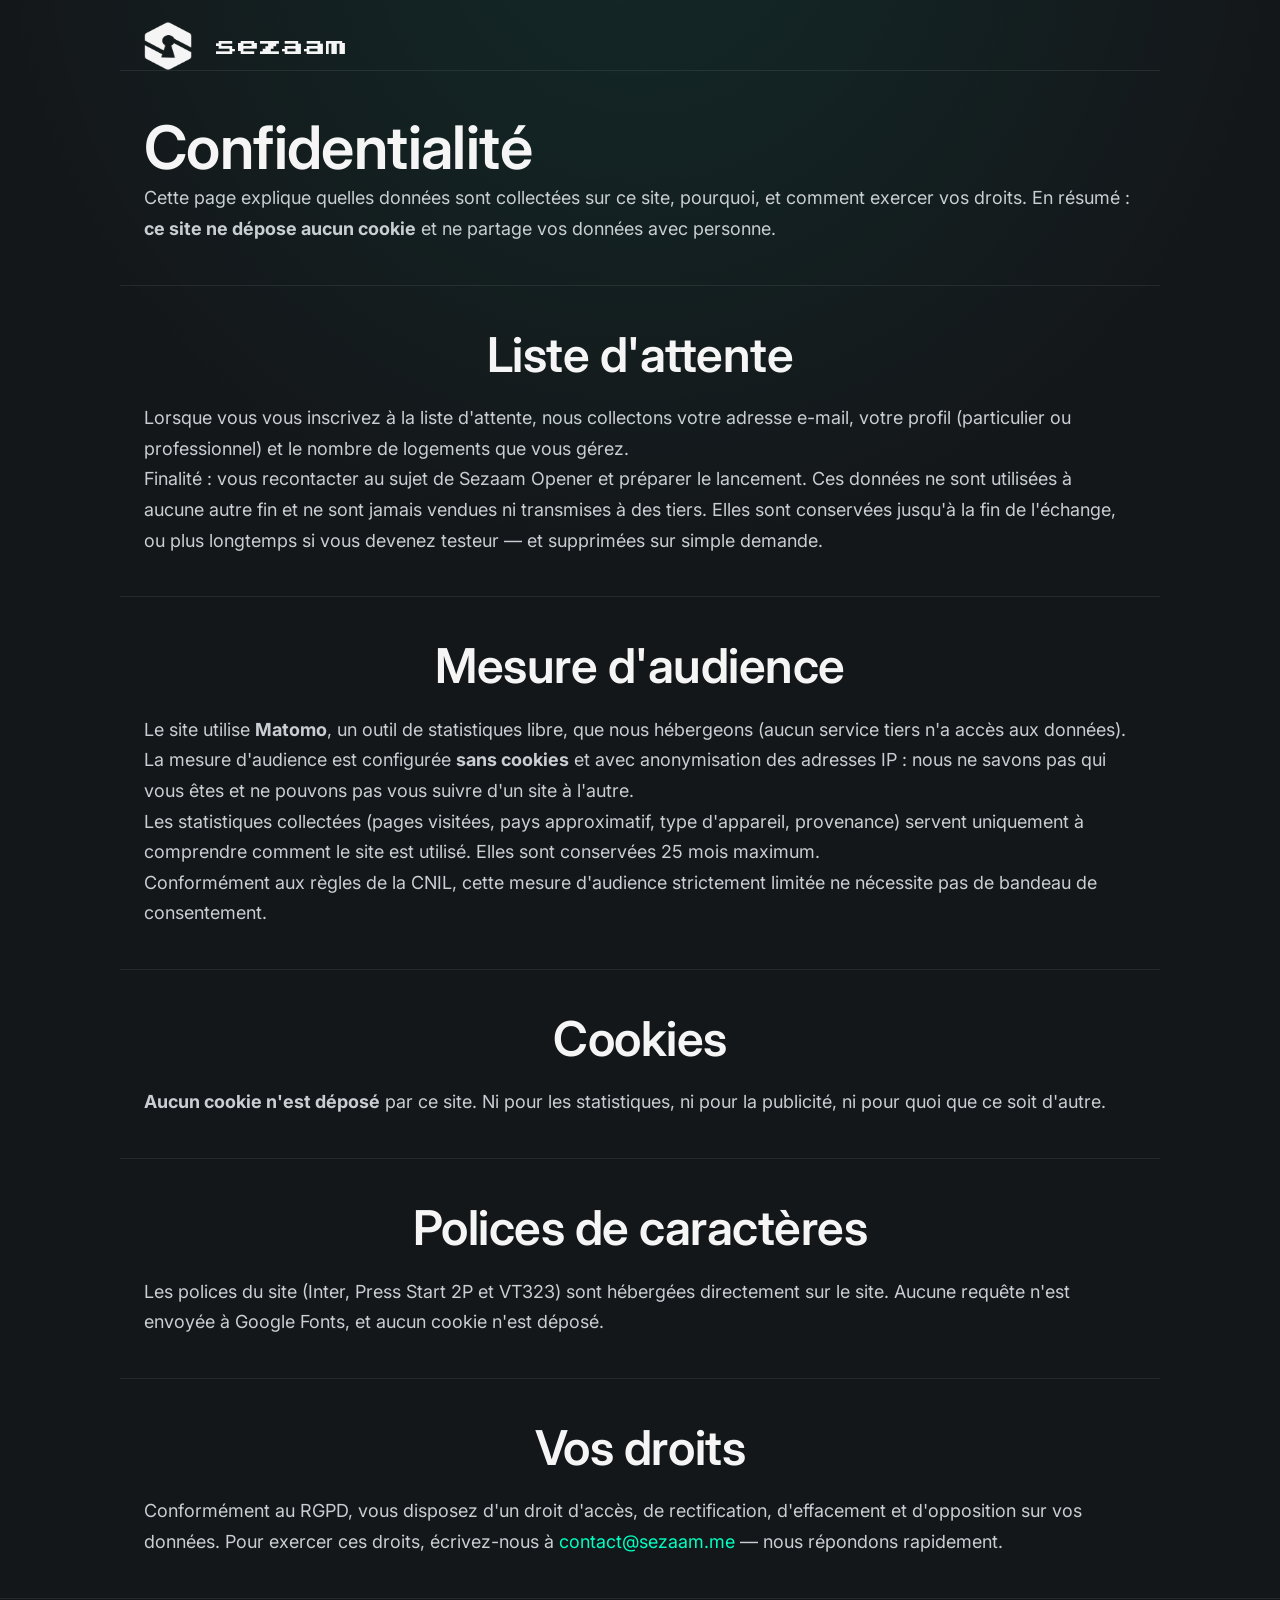
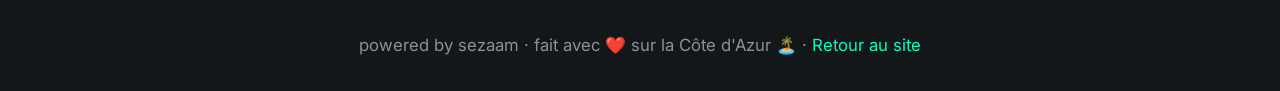
==== commit aa34a651: "fix wording and ui" ====
--- a/confidentialite.html
+++ b/confidentialite.html
@@ -29,11 +29,12 @@
   </section>
 
   <section>
-    <h2>Formulaire de contact</h2>
-    <p>Lorsque vous laissez votre adresse e-mail pour être recontacté, nous collectons uniquement cette adresse.</p>
-    <p>Finalité : vous recontacter au sujet de Sezaam Opener. Votre adresse n'est utilisée à aucune autre fin et n'est
-      jamais vendue ni transmise à des tiers. Elle est conservée jusqu'à la fin de l'échange, ou plus longtemps si vous
-      devenez testeur — et supprimée sur simple demande.</p>
+    <h2>Liste d'attente</h2>
+    <p>Lorsque vous vous inscrivez à la liste d'attente, nous collectons votre adresse e-mail, votre profil (particulier
+      ou professionnel) et le nombre de logements que vous gérez.</p>
+    <p>Finalité : vous recontacter au sujet de Sezaam Opener et préparer le lancement. Ces données ne sont utilisées à
+      aucune autre fin et ne sont jamais vendues ni transmises à des tiers. Elles sont conservées jusqu'à la fin de
+      l'échange, ou plus longtemps si vous devenez testeur — et supprimées sur simple demande.</p>
   </section>
 
   <section>
--- a/assets/styles.css
+++ b/assets/styles.css
@@ -127,6 +127,8 @@
 
 /* Brand lockup */
 .site-header {
+  position: relative;
+  z-index: 40;
   display: flex;
   align-items: center;
   gap: 1.5rem;
@@ -199,6 +201,55 @@
   color: var(--accent-ink);
   text-decoration: none;
   transform: scale(1.03);
+}
+
+/* Mobile navigation toggle */
+.nav-toggle {
+  display: none;
+  flex-direction: column;
+  align-items: center;
+  justify-content: center;
+  gap: 4px;
+  flex: 0 0 auto;
+  width: 44px;
+  height: 44px;
+  padding: 0;
+  background: transparent;
+  color: var(--text);
+  border: 1px solid var(--border);
+  border-radius: 999px;
+  cursor: pointer;
+  transition: background-color 0.2s ease;
+}
+
+.nav-toggle:hover {
+  background: var(--surface);
+}
+
+.nav-toggle:focus-visible {
+  outline: 2px solid var(--accent);
+  outline-offset: 2px;
+}
+
+.nav-toggle-bar {
+  display: block;
+  width: 18px;
+  height: 2px;
+  background: currentColor;
+  border-radius: 999px;
+  transition: transform 0.2s ease, opacity 0.2s ease;
+}
+
+.nav-toggle[aria-expanded="true"] .nav-toggle-bar:nth-child(1) {
+  transform: translateY(6px) rotate(45deg);
+}
+
+.nav-toggle[aria-expanded="true"] .nav-toggle-bar:nth-child(2) {
+  opacity: 0;
+}
+
+.nav-toggle[aria-expanded="true"] .nav-toggle-bar:nth-child(3) {
+  transform: translateY(-6px) rotate(-45deg);
 }
 
 /* Hero */
@@ -657,6 +708,7 @@
   display: grid;
   grid-template-columns: 1fr;
   gap: 1.25rem;
+  margin-top: 0.75rem;
 }
 
 @media (min-width: 500px) {
@@ -704,23 +756,34 @@
   margin: 0;
 }
 
+.price-block {
+  display: flex;
+  flex-direction: column;
+  align-items: center;
+  gap: 0.35rem;
+}
+
 .price {
   font-size: 3rem;
   font-weight: 600;
   color: var(--text);
   line-height: 1;
+  margin: 0;
 }
 
 .price-unit {
-  font-size: 1.05rem;
-  font-weight: 300;
+  display: block;
+  margin: 0;
+  font-size: 1rem;
+  font-weight: 400;
   color: var(--text-muted);
+  text-align: center;
 }
 
 .price-sub {
   font-size: 1rem;
   color: var(--text-body);
-  margin-top: -0.5rem;
+  margin-top: 0;
   max-width: 16rem;
 }
 
@@ -831,14 +894,47 @@
 /* Form */
 .waitlist-form {
   display: flex;
-  gap: 0.75rem;
+  flex-direction: column;
+  gap: 1.25rem;
   max-width: 560px;
   margin: 2rem auto 0;
+  padding: 1.75rem;
+  background: var(--surface);
+  border: 1px solid var(--border);
+  border-radius: var(--radius-lg);
+  text-align: left;
   scroll-margin-top: 1.5rem;
 }
 
+.form-field {
+  display: flex;
+  flex-direction: column;
+  gap: 0.5rem;
+  min-width: 0;
+}
+
+fieldset.form-field {
+  display: block;
+  border: 0;
+  margin: 0;
+  padding: 0;
+}
+
+.form-field > label,
+.form-field legend {
+  padding: 0;
+  font-size: 0.95rem;
+  font-weight: 600;
+  color: var(--text);
+}
+
+fieldset.form-field legend {
+  margin-bottom: 0.5rem;
+}
+
 .waitlist-form input[type="email"] {
-  flex: 1;
+  flex: none;
+  width: 100%;
   min-width: 0;
   padding: 1rem 1.25rem;
   font-family: 'Inter', system-ui, sans-serif;
@@ -858,7 +954,108 @@
   color: var(--text-muted);
 }
 
+.profile-options {
+  display: grid;
+  grid-template-columns: 1fr 1fr;
+  gap: 0.6rem;
+}
+
+.profile-option {
+  position: relative;
+  display: block;
+  cursor: pointer;
+}
+
+.profile-option input {
+  position: absolute;
+  width: 1px;
+  height: 1px;
+  opacity: 0;
+  pointer-events: none;
+}
+
+.profile-option span {
+  display: flex;
+  flex-direction: column;
+  align-items: center;
+  justify-content: center;
+  min-height: 3.25rem;
+  padding: 0.65rem 0.75rem;
+  font-size: 0.95rem;
+  font-weight: 600;
+  line-height: 1.25;
+  text-align: center;
+  color: var(--text-body);
+  background: var(--input-bg);
+  border: 1px solid var(--border);
+  border-radius: 0.75rem;
+  transition: background-color 0.2s ease, border-color 0.2s ease, color 0.2s ease;
+}
+
+.profile-option small {
+  font-size: 0.72rem;
+  font-weight: 400;
+  color: var(--text-muted);
+}
+
+.profile-option input:checked + span {
+  color: var(--text);
+  background: var(--accent-soft);
+  border-color: var(--accent);
+}
+
+.profile-option input:checked + span small {
+  color: var(--text-body);
+}
+
+.profile-option input:focus-visible + span {
+  outline: 2px solid var(--accent);
+  outline-offset: 2px;
+}
+
+.field-label-row {
+  display: flex;
+  align-items: center;
+  justify-content: space-between;
+  gap: 1rem;
+}
+
+.field-label-row output {
+  font-size: 0.95rem;
+  font-weight: 600;
+  color: var(--accent);
+  white-space: nowrap;
+}
+
+.waitlist-form input[type="range"] {
+  width: 100%;
+  margin: 0;
+  accent-color: var(--accent);
+  cursor: pointer;
+}
+
+.waitlist-form input[type="range"]:focus-visible {
+  outline: 2px solid var(--accent);
+  outline-offset: 4px;
+  border-radius: 999px;
+}
+
+.range-scale {
+  display: flex;
+  justify-content: space-between;
+  font-size: 0.8rem;
+  color: var(--text-muted);
+}
+
+.cta .form-hint {
+  margin: 0;
+  font-size: 0.9rem;
+  line-height: 1.5;
+  color: var(--text-muted);
+}
+
 .waitlist-form button {
+  width: 100%;
   padding: 1rem 1.75rem;
   font-family: 'Inter', system-ui, sans-serif;
   font-size: 1.1rem;
@@ -880,6 +1077,11 @@
 .waitlist-form button:disabled {
   opacity: 0.6;
   cursor: not-allowed;
+}
+
+.waitlist-form .form-message.success {
+  margin: 0;
+  text-align: center;
 }
 
 .honeypot {
@@ -1227,60 +1429,6 @@
   margin-right: auto;
 }
 
-/* Free installation */
-.install {
-  text-align: center;
-}
-
-.install-intro {
-  font-size: 1.2rem;
-  color: var(--text-body);
-  max-width: 40rem;
-  margin: -0.5rem auto 2rem;
-}
-
-.install-grid {
-  display: grid;
-  grid-template-columns: 1fr;
-  gap: 1.25rem;
-  max-width: 46rem;
-  margin: 0 auto 2rem;
-}
-
-@media (min-width: 500px) {
-  .install-grid {
-    grid-template-columns: 1fr 1fr;
-  }
-}
-
-.install-card {
-  background: var(--surface);
-  border: 1px solid var(--border);
-  border-radius: var(--radius-lg);
-  padding: 1.75rem 1.5rem;
-  text-align: left;
-}
-
-.install-card h3 {
-  font-size: 1.25rem;
-  margin-bottom: 0.5rem;
-}
-
-.install-card p {
-  color: var(--text-body);
-}
-
-.install-note {
-  max-width: 40rem;
-  margin: 0 auto 2rem;
-  color: var(--text-body);
-  font-size: 1.05rem;
-}
-
-.install .btn-hero {
-  margin-top: 0.5rem;
-}
-
 /* Footer */
 footer {
   padding: 2rem 0;
@@ -1299,13 +1447,65 @@
 }
 
 /* Mobile adjustments */
+@keyframes nav-in {
+  from {
+    opacity: 0;
+    transform: translateY(-6px);
+  }
+  to {
+    opacity: 1;
+    transform: translateY(0);
+  }
+}
+
 @media (max-width: 768px) {
   .site-header {
     justify-content: space-between;
+    gap: 1rem;
+  }
+
+  .header-cta {
+    display: none;
+  }
+
+  .nav-toggle {
+    display: inline-flex;
   }
 
   .site-nav {
+    position: absolute;
+    top: calc(100% + 0.6rem);
+    left: 1.5rem;
+    right: 1.5rem;
     display: none;
+    flex-direction: column;
+    align-items: stretch;
+    gap: 0;
+    margin-left: 0;
+    padding: 0.5rem;
+    background: var(--surface);
+    border: 1px solid var(--border);
+    border-radius: var(--radius);
+    box-shadow: 0 24px 60px rgba(0, 0, 0, 0.5);
+    max-height: calc(100vh - 6rem);
+    overflow-y: auto;
+    z-index: 60;
+  }
+
+  .site-nav.is-open {
+    display: flex;
+    animation: nav-in 0.16s ease-out;
+  }
+
+  .site-nav a {
+    padding: 0.85rem 1rem;
+    font-size: 1rem;
+    border-radius: 0.6rem;
+  }
+
+  .site-nav a:hover {
+    background: var(--surface-2);
+    text-decoration: none;
   }
 
   .hero {
@@ -1358,11 +1558,7 @@
   }
 
   .waitlist-form {
-    flex-direction: column;
-  }
-
-  .waitlist-form button {
-    width: 100%;
+    padding: 1.25rem;
   }
 
   .carousel-wrapper {
@@ -1371,6 +1567,12 @@
 
   .reviews-gallery {
     display: block;
+  }
+}
+
+@media (max-width: 360px) {
+  .profile-options {
+    grid-template-columns: 1fr;
   }
 }
 
@@ -1378,4 +1580,14 @@
   .reviews-gallery {
     display: none !important;
   }
-}+}
+
+@media (prefers-reduced-motion: reduce) {
+  .site-nav.is-open {
+    animation: none;
+  }
+
+  .nav-toggle-bar {
+    transition: none;
+  }
+}
